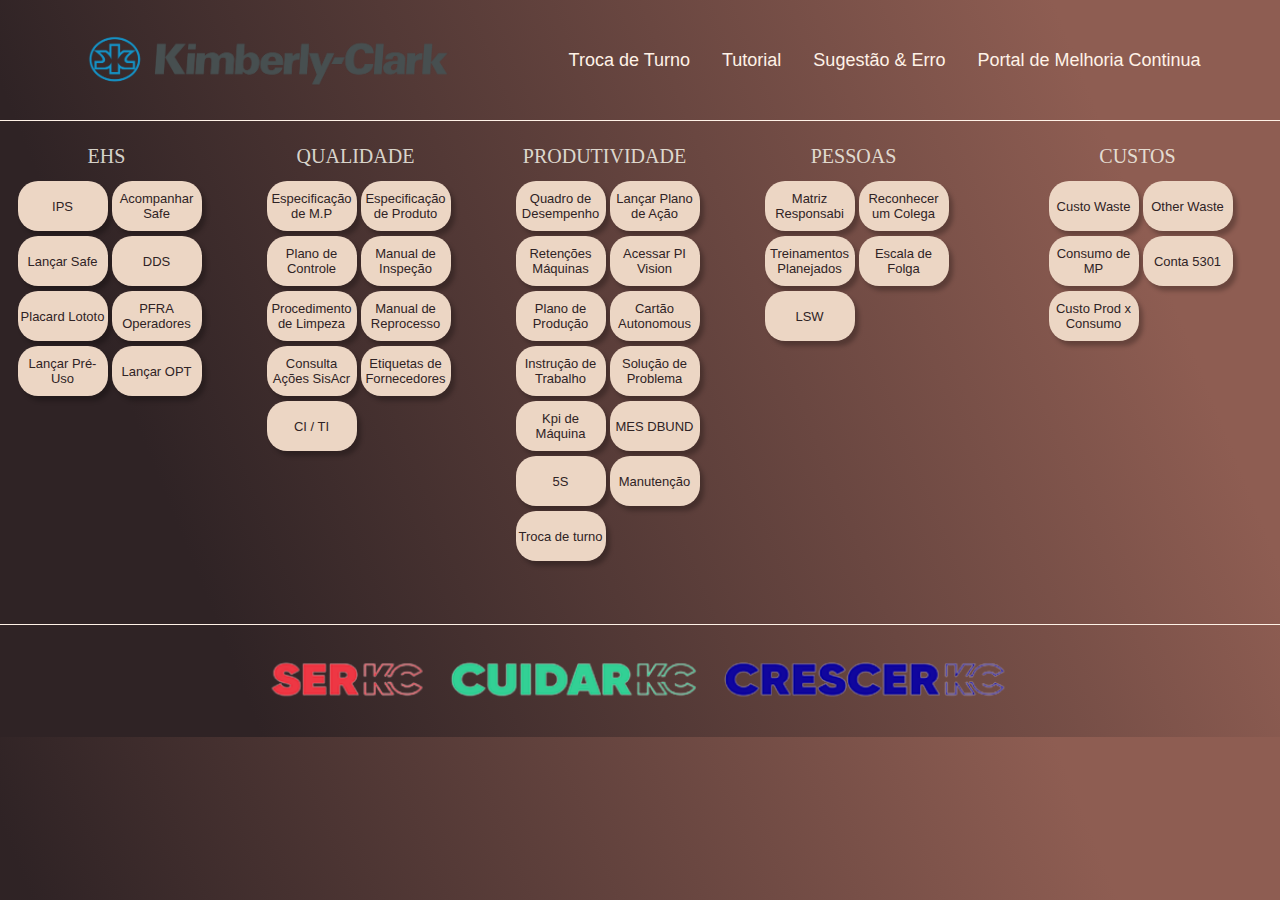
==== index.html @ 4dd7bdc4 "Add files via upload" ====
<!DOCTYPE html>
<html lang="pt-BR">

<head>
    <meta charset="UTF-8">
    <meta http-equiv="X-UA-Compatible" content="IE=edge">
    <meta name="viewport" content="width=device-width, initial-scale=1.0">
    <meta name="Description" content="Um novo conceito de QI">
    <title>Quadro Interativo</title>
    <link rel="stylesheet" type="text/css" href="style.css">
</head>

<body>
    <header class="Cabeçalho">
        <img Class="Cabeçalho-Imagem" src="safety (2).png">

        <nav Class="Cabeçalho-Menu">
            <a class="Cabeçalho-Menu-Item" href="">Troca de Turno</a>
            <a class="Cabeçalho-Menu-Item">Tutorial</a>
            <a class="Cabeçalho-Menu-Item">Sugestão & Erro</a>
            <a class="Cabeçalho-Menu-Item" href="https://kimberlyclark.sharepoint.com/Sites/H945/">Portal de Melhoria Continua</a>
        </nav>
    </header>

    <Main class="Conteudo">
        <section class="Conteudo-principal">

            <div>

                <div>

                </div>
                <!--Trocar o segundo tema da esquerda para a direita-->
                <a class="PRO">EHS</label></a>
                <!--Trocar apenas o link de redirecionamento-->
                <!--O style deve ser mantido, necessario para retirar o sublinhado do texto do Botão-->
                <a href="https://kimberlyclark.sharepoint.com/:x:/r/Sites/H945/_layouts/15/Doc.aspx?sourcedoc=%7BE01E208F-07EB-4372-B22F-2C62BEB76984%7D&file=%C3%8DNDICE_PREVENTIVO_DE_SEGURAN%C3%87A_GERAL.xlsx&action=default&mobileredirect=true"> <button
                        class="Conteudo-principal-escrito-botao" style="text-decoration:none" target="_blank">IPS
                        </button></a>
                <a href="" ><button class="Conteudo-principal-escrito-botao" style="text-decoration:none" target="_blank">Acompanhar Safe
                        </button></a>
                <a href="https://proact.kcc.com/DataEntry/DataEntry.aspx"> <button
                        class="Conteudo-principal-escrito-botao" style="text-decoration:none"
                        target="_blank">Lançar Safe</button></a>
                <a href="https://kimberlyclark.sharepoint.com/Sites/H945/Suzano/Forms/AllItems.aspx?viewid=c20eff85%2Daf0a%2D4b76%2Dab1f%2D5816f085532c&id=%2FSites%2FH945%2FSuzano%2FSEGURAN%C3%87A%2FDialogo%20de%20Seguran%C3%A7a"> <button
                        class="Conteudo-principal-escrito-botao" style="text-decoration:none" target="_blank">DDS
                        </button></a>
                <a href=""> <button
                        class="Conteudo-principal-escrito-botao" style="text-decoration:none" target="_blank">Placard Lototo
                        </button></a>
                <a href="https://kimberlyclark.sharepoint.com/:x:/r/Sites/H945/_layouts/15/Doc.aspx?sourcedoc=%7B5C706E7D-B9F8-4A55-ADEE-72D2D8750A78%7D&file=PFRA%20ADULT.xlsx&action=default&mobileredirect=true&cid=7b11c5ad-66a3-47ab-a8e6-ac9333eecac6"> <button
                        class="Conteudo-principal-escrito-botao" style="text-decoration:none"
                        target="_blank">PFRA Operadores</button></a>
                <a href="https://kimberlyclark.sharepoint.com/sites/G394/SitePages/Inspe%C3%A7%C3%B5es-de-Pr%C3%A9-uso.aspx"> <button
                        class="Conteudo-principal-escrito-botao" style="text-decoration:none" target="_blank">Lançar Pré-Uso
                        </button></a>
                <a href="https://kimberlyclark.sharepoint.com/Sites/g956/optseguranca"> <button
                        class="Conteudo-principal-escrito-botao" style="text-decoration:none" target="_blank">Lançar OPT
                        </button></a>
            </div>

            <div>

                <div>
                </div>
                <!--Trocar o terceiro tema da esquerda para a direita-->
                <a class="PRO">QUALIDADE</label></a>
                <!--Trocar apenas o link de redirecionamento-->
                <!--O style deve ser mantido, necessario para retirar o sublinhado do texto do botão-->
                <a href="https://kimberlyclark.sharepoint.com/:x:/r/Sites/H945/_layouts/15/Doc.aspx?sourcedoc=%7B68CE17A2-2D31-4555-B69A-902E59E09E64%7D&file=ESPECIFICA%C3%87%C3%95ES%20DE%20MP.xlsx&action=default&mobileredirect=true"> <button
                        class="Conteudo-principal-escrito-botao" style="text-decoration:none" target="_blank">Especificação de M.P
                        </button></a>
                <a href="https://kimberlyclark.sharepoint.com/:x:/r/Sites/H945/_layouts/15/Doc.aspx?sourcedoc=%7B05E9E14F-3327-44F6-A9D5-CFCF9441098B%7D&file=ESPECIFICA%C3%87%C3%95ES%20DE%20PRODUTO.xlsx&action=default&mobileredirect=true"> <button
                        class="Conteudo-principal-escrito-botao" style="text-decoration:none" target="_blank">Especificação de Produto
                        </button></a>
                <a href="https://kimberlyclark.sharepoint.com/:x:/r/Sites/H945/_layouts/15/Doc.aspx?sourcedoc=%7BA817C8CA-B61A-4F8E-A5D8-A62D6BACB26E%7D&file=PLANO%20DE%20CONTROLE.xlsx&action=default&mobileredirect=true"> <button
                        class="Conteudo-principal-escrito-botao" style="text-decoration:none" target="_blank">Plano de Controle
                        </button></a>
                <a href="http://www.etq.kcc.com/RelianceProd/reliance?ETQ$CMD=CMD_OPEN_DOC&ETQ$APPLICATION_NAME=DOCWORK&ETQ$FORM_NAME=DOCWORK_DOCUMENT&ETQ$KEY_NAME=DOCWORK_ID&ETQ$KEY_VALUE=681923&ETQ$SCREEN_WIDTH=1280"> <button
                        class="Conteudo-principal-escrito-botao" style="text-decoration:none" target="_blank">Manual de Inspeção
                        </button></a>
                <a href="http://www.etq.kcc.com/RelianceProd/reliance?ETQ$CMD=CMD_OPEN_DOC&ETQ$APPLICATION_NAME=DOCWORK&ETQ$FORM_NAME=DOCWORK_DOCUMENT&ETQ$KEY_NAME=DOCWORK_ID&ETQ$KEY_VALUE=752276&ETQ$SCREEN_WIDTH=1280"> <button
                        class="Conteudo-principal-escrito-botao" style="text-decoration:none" target="_blank">Procedimento de Limpeza
                        </button></a>
                <a href="http://www.etq.kcc.com/RelianceProd/reliance?ETQ$CMD=CMD_OPEN_DOC&ETQ$APPLICATION_NAME=DOCWORK&ETQ$FORM_NAME=DOCWORK_DOCUMENT&ETQ$KEY_NAME=DOCWORK_ID&ETQ$KEY_VALUE=592489&ETQ$SCREEN_WIDTH=1536&ETQ$OTHER_APPLICATION_NAME=DOCWORK&ETQ$OTHER_FORM_NAME=DOCWORK_DOCUMENT&ETQ$OTHER_KEY_NAME=DOCWORK_ID&ETQ$OTHER_KEY_VALUE=562685&ETQ$SCREEN_WIDTH=1218"> <button
                        class="Conteudo-principal-escrito-botao" style="text-decoration:none" target="_blank">Manual de Reprocesso
                        </button></a>
                <a href="https://app.powerbi.com/groups/cfca818e-1113-48e2-bbd6-c682dd473fb8/reports/b1af17c7-3bb4-41e4-a36e-29b8cb94ce5f?ctid=fee2180b-69b6-4afe-9f14-ccd70bd4c737&pbi_source=linkShare"> <button
                        class="Conteudo-principal-escrito-botao" style="text-decoration:none" target="_blank">Consulta Ações SisAcr
                        </button></a>
                <a href="http://www.etq.kcc.com/RelianceProd/reliance?ETQ$CMD=CMD_OPEN_DOC&ETQ$APPLICATION_NAME=DOCWORK&ETQ$FORM_NAME=DOCWORK_DOCUMENT&ETQ$KEY_NAME=DOCWORK_ID&ETQ$KEY_VALUE=762848&ETQ$SCREEN_WIDTH=1280"> <button
                        class="Conteudo-principal-escrito-botao" style="text-decoration:none" target="_blank">Etiquetas de Fornecedores
                        </button></a>
                <a href="https://app.powerbi.com/groups/0055bf64-55e1-4c63-bc40-d734c7adcbbf/reports/c88550a3-4103-4833-9e7e-376ef5d1868f/ReportSection7c344e23d1210edc0156?experience=power-bi"> <button
                                class="Conteudo-principal-escrito-botao" style="text-decoration:none" target="_blank">CI / TI
                                </button></a>   
                
            </div>
            <div>
                <div>

                </div>
                <!--Trocar o quarto tema da esquerda para a direita-->
                <a class="PRO">PRODUTIVIDADE</label></a>
                <!--Trocar apenas o link de redirecionamento-->
                <!--O style deve ser mantido, necessario para retirar o sublinhado do texto do botão-->
                <a href="https://kimberlyclark.sharepoint.com/:x:/r/Sites/H945/_layouts/15/Doc.aspx?sourcedoc=%7B3EA9B2F5-EC74-41AD-B187-4040FE20AA19%7D&file=QUADRO.xlsx&action=default&mobileredirect=true"> <button
                        class="Conteudo-principal-escrito-botao" style="text-decoration:none" target="_blank">Quadro de Desempenho
                        </button></a>
                <a href="https://kimberlyclark.sharepoint.com/Sites/H945/Lists/Reunio%20Diria%20%20ADULT/AllItems.aspx"> <button
                        class="Conteudo-principal-escrito-botao" style="text-decoration:none" target="_blank">Lançar Plano de Ação
                        </button></a>
                <a href="https://app.powerbi.com/groups/0055bf64-55e1-4c63-bc40-d734c7adcbbf/reports/1bfe30fd-e450-4a0d-a699-4149492f97a3/ReportSection43f541219a9b225120d9?ctid=fee2180b-69b6-4afe-9f14-ccd70bd4c737&experience=power-bi&bookmarkGuid=57806f42-26b6-4c58-b7a7-83dbe77c6971"> <button
                        class="Conteudo-principal-escrito-botao" style="text-decoration:none" target="_blank">Retenções Máquinas</button></a>
                <a href="https://brsza022/PIVision/#/Displays/196/Adult-Care--%C2%A0Production"> <button
                        class="Conteudo-principal-escrito-botao" style="text-decoration:none" target="_blank">Acessar PI Vision
                        </button></a>
                <a href="https://kimberlyclark.sharepoint.com/sites/C83/Planos%20de%20Produo/Forms/AllItems.aspx?InitialTabId=Ribbon%2ERead&VisibilityContext=WSSTabPersistence"> <button
                        class="Conteudo-principal-escrito-botao" style="text-decoration:none" target="_blank">Plano de Produção
                        </button></a>
                <a href="https://brsza022/PIVision/#/Displays/633/AUTONOMOS-CARE-CART%25C3%2595ES"> <button
                        class="Conteudo-principal-escrito-botao" style="text-decoration:none" target="_blank">Cartão Autonomous
                        </button></a>
                <a href="https://kimberlyclark.sharepoint.com/:x:/r/Sites/H945/_layouts/15/Doc.aspx?sourcedoc=%7B8496AD6C-6801-4709-9B81-2003D0D69B8E%7D&file=Instru%C3%A7%C3%A3o%20de%20trabalho%20AC.xlsx&action=default&mobileredirect=true&cid=8894c03d-b22f-403d-bea1-e854684efde7"> <button
                        class="Conteudo-principal-escrito-botao" style="text-decoration:none" target="_blank">Instrução de Trabalho
                        </button></a>
                <a href="https://kimberlyclark.sharepoint.com/:x:/r/Sites/H945/_layouts/15/Doc.aspx?sourcedoc=%7B6AEBDE22-1023-444A-97AA-1B1FE21E2FD4%7D&file=SOLU%C3%87%C3%83O%20DE%20PROBLEMA%20AC.xlsx&action=default&mobileredirect=true&cid=9abf655b-821a-439e-ae7c-b0aea070a8d5"> <button
                        class="Conteudo-principal-escrito-botao" style="text-decoration:none" target="_blank">Solução de Problema
                        </button></a>
                <a href="https://kimberlyclark.sharepoint.com/:x:/r/Sites/H945/_layouts/15/Doc.aspx?sourcedoc=%7B90344E91-F85B-478E-AD5F-D7A99B7B71C7%7D&file=KPI%27s.xlsx&action=default&mobileredirect=true"> <button
                        class="Conteudo-principal-escrito-botao" style="text-decoration:none" target="_blank">Kpi de Máquina
                        </button></a>
                <a href="https://app.powerbi.com/groups/cfca818e-1113-48e2-bbd6-c682dd473fb8/reports/6776a6e0-09f8-4f71-957c-f9b790782b31/ReportSectionc7c205ea44f70ea52e8d?experience=power-bi"> <button 
                         class="Conteudo-principal-escrito-botao" style="text-decoration:none" target="_blank">MES DBUND 
                        </button></a>
                 <a href="https://brsza022/PIVision/#/Displays/1385/5S" target="_blank"> <button
                        class="Conteudo-principal-escrito-botao" style="text-decoration:none" target="_blank">5S
                                </button></a>

                <a href="https://l24427.github.io/MelhoriaContinua_Manutencao/"> <button
                        class="Conteudo-principal-escrito-botao" style="text-decoration:none" target="_blank">Manutenção
                                </button></a>

                <a href="https://app.powerbi.com/groups/cfca818e-1113-48e2-bbd6-c682dd473fb8/reports/8dae408e-7fd8-4291-8ae9-8256bff014f9/ReportSectionbdcd8ab68949bb05e889?experience=power-bi" target="_blank"> <button
                        class="Conteudo-principal-escrito-botao" style="text-decoration:none" target="_blank">Troca de turno
                                </button></a>


            </div>

            <div>

                <div>
                </div>
                <!--Trocar o quinto tema da esquerda para a direita-->
                <a class=" PRO">PESSOAS</label></a>
                <!--Trocar apenas o link de redirecionamento-->
                <!--O style deve ser mantido, necessario para retirar o sublinhado do texto do botão-->
                <a href=""> <button
                        class="Conteudo-principal-escrito-botao" style="text-decoration:none" target="_blank">Matriz Responsabi
                        </button></a>
                <a href="https://kimberlyclark.sharepoint.com/Sites/H945/Lists/Suzano%20%20Estrelas%20do%20Ms/AllItems.aspx"> <button
                        class="Conteudo-principal-escrito-botao" style="text-decoration:none" target="_blank">Reconhecer um Colega
                        </button></a>
                <a href="https://app.powerbi.com/groups/4a60522e-df17-40c3-afca-f699785afb5d/reports/fe555b92-4421-4a0d-9428-de4530812f7f/ReportSectionb11196832b5090b2e659"> <button
                        class="Conteudo-principal-escrito-botao" style="text-decoration:none" target="_blank">Treinamentos Planejados
                        </button></a>
                <a href="https://kimberlyclark.sharepoint.com/:x:/r/Sites/H945/Suzano/Quadro%20Interativo/ESCALA%202020-2028.xlsx?d=w069550dec2634102a6224d59a8b1bf23&csf=1&web=1&e=RJfGbC"> <button
                        class="Conteudo-principal-escrito-botao" style="text-decoration:none" target="_blank">Escala de Folga
                        </button></a>
                <a href="https://apps.powerapps.com/play/e/default-fee2180b-69b6-4afe-9f14-ccd70bd4c737/a/5498a537-9523-4485-8c12-e4b41fe9e227?tenantId=fee2180b-69b6-4afe-9f14-ccd70bd4c737&source=portal#" target="_blank"> <button
                                class="Conteudo-principal-escrito-botao" style="text-decoration:none" target="_blank">LSW

            </div>
            <div>

                <div>
                </div>
                <!--Trocar o quinto tema da esquerda para a direita-->
                <a class=" PRO">CUSTOS</label></a>
                <!--Trocar apenas o link de redirecionamento-->
                <!--O style deve ser mantido, necessario para retirar o sublinhado do texto do botão-->
                <a href=""> <button
                        class="Conteudo-principal-escrito-botao" href="" style="text-decoration:none"
                        target="_blank">Custo Waste</button></a>
                <a href="https://app.powerbi.com/groups/cfca818e-1113-48e2-bbd6-c682dd473fb8/reports/4f1f03d1-59f8-48e6-b33b-8fc1af2084a8/ReportSectione5488e0542927c287a58?experience=power-bi"> <button
                        class="Conteudo-principal-escrito-botao" href="" style="text-decoration:none"
                        target="_blank">Other Waste</button></a>
                <a href=""> <button
                        class="Conteudo-principal-escrito-botao" href="" style="text-decoration:none"
                        target="_blank">Consumo de MP</button></a>
                <a href="https://app.powerbi.com/groups/cfca818e-1113-48e2-bbd6-c682dd473fb8/reports/f3790613-dcf0-4181-a043-a15d89f62940/ReportSectione7387e1bf575bf112d0f?ctid=fee2180b-69b6-4afe-9f14-ccd70bd4c737&experience=power-bi"> <button
                        class="Conteudo-principal-escrito-botao" href="" style="text-decoration:none"
                        target="_blank">Conta 5301</button></a>
                <a href=""> <button
                        class="Conteudo-principal-escrito-botao" href="" style="text-decoration:none"
                        target="_blank">Custo Prod x Consumo</button></a>


            </div>

        </section>

        <Section class="Conteudo-secundario">
        </Section>
    </Main>

    <footer class="rodape">
        <img class="rodape-imagem" src="mobilia.png">
    </footer>

</body>

</html>
---- style.css ----
@import url('https://fonts.googleapis.com/css2?family=Roboto:wght@100&display=swap');

*{
    margin: 0;
    padding: 0;
    box-sizing: border-box;
    text-decoration: none;
}

body {
    font-size: 100%;
    background: linear-gradient(68.15deg, #2F2325 16.62%, #8E5D52 85.61%);
}

.Cabeçalho {
    display: flex;
    flex-direction: row;
    align-items: center;
    justify-content: space-around;
    padding: 24px;
}

.Cabeçalho-Imagem {
height: 72px;
}

.Cabeçalho-Menu {
    display: flex;
    gap: 32px;
}

.Cabeçalho-Menu-Item {
    font-family: 'sarala', sans-serif;
    color: #FFF2E7;
    font-weight: 400;
    font-size: 18PX;
}

.Conteudo {
    margin-bottom: 48px;
    border-top: 0.4px solid #FFF2E7; 
}

.Conteudo-principal {
    display: flex;
    flex-direction: row;
    align-items: flex-start;
    justify-content: space-around;
    margin:0px;
    }

.Conteudo-principal-escrito {
    display: flex;
    flex-direction: column;
    gap: 32px;
}

.Conteudo-principal-escrito-titulo {
    font-family: 'Righteous', cursive;
    font-weight: 400;
    font-size: 64px;
    color: #FFF2E7;
}

.Conteudo-principal-escrito-subtitulo {
    font-family: 'Sarala', sans-serif;
    font-weight: 400;
    font-size: 24px;
    color: #ecd6c4;
}

.Conteudo-principal-escrito-botao {
   background-color: #ecd6c4;
   width: 90px;
   height: 50px;
   border: none;
   box-shadow: 4px 5px 4px rgba(0, 0, 0, 0.25);
   border-radius: 20px;
   font-family: 'Sarala', sans-serif;
    font-weight: 400;
    font-size: 13px;
    color: #2F2325;
    }

.Conteudo-principal-escrito-botao:hover {
background-color: rgba(236, 214, 196, 0.53);
}

.Conteudo-secundario {
    display: flex;
    flex-direction: column;
    align-items: center;
    justify-content: space-around;
    display: grid;
    grid-template-columns: auto auto;
}

.Conteudo-principal-imagem {
    height: 430px;
}

.rodape {
    padding: 32px;
    border-top: 0.4px solid #FFF2E7;
}

.rodape-imagem {
    height: 48px;
    display: block;
    margin: 0 auto;
}

div{
margin:5px; 
padding:10px;
margin-top: 10px;
margin-left:0px;
margin-right:-70px;
padding-left:0px;
padding-right:0px;
float: left;
display: grid;
grid-template-columns: auto auto;
vertical-align: middle;
line-height: 30px;
grid-column-gap: 4px;
grid-row-gap: 5px;
    }    

.PRO{
font-size: 20px;
position: relative;
right: 100px;
background-color:none;
color:rgba(249, 249, 238, 0.834);
width: 190px;
height: 30px;
display: grid;
justify-content: center;
grid-template-columns: auto auto auto auto auto;
}

label {
    cursor: default;
  }

  @keyframes anima {
    0%{
        transform: scale(1);
    }
    100% {
        transform: scale(1.06);
    }
  }

  .Conteudo-principal-escrito-botao:hover{
    animation-name: anima;
    animation-duration: 0.5s;
    animation-timing-function: ease-in-out;
    animation-iteration-count: infinite;
    animation-direction: alternate;
  }
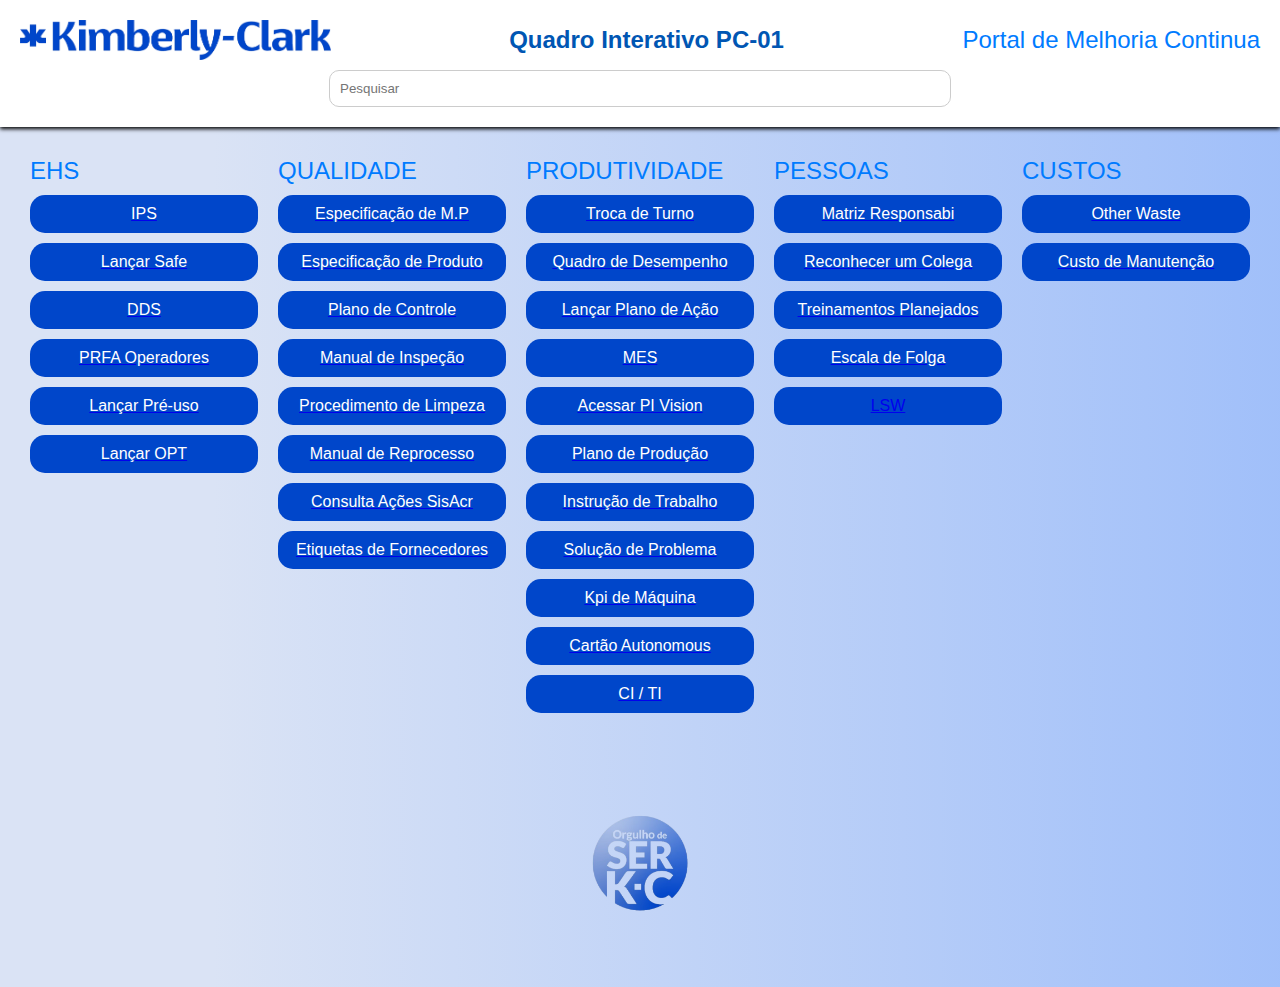
==== commit 2cb6d68b: "Add files via upload" ====
--- a/index.html
+++ b/index.html
@@ -6,209 +6,171 @@
     <meta http-equiv="X-UA-Compatible" content="IE=edge">
     <meta name="viewport" content="width=device-width, initial-scale=1.0">
     <meta name="Description" content="Um novo conceito de QI">
-    <title>Quadro Interativo</title>
+    <title>Quadro Interativo PC-01</title>
     <link rel="stylesheet" type="text/css" href="style.css">
 </head>
 
 <body>
-    <header class="Cabeçalho">
-        <img Class="Cabeçalho-Imagem" src="safety (2).png">
-
-        <nav Class="Cabeçalho-Menu">
-            <a class="Cabeçalho-Menu-Item" href="">Troca de Turno</a>
-            <a class="Cabeçalho-Menu-Item">Tutorial</a>
-            <a class="Cabeçalho-Menu-Item">Sugestão & Erro</a>
-            <a class="Cabeçalho-Menu-Item" href="https://kimberlyclark.sharepoint.com/Sites/H945/">Portal de Melhoria Continua</a>
-        </nav>
-    </header>
-
-    <Main class="Conteudo">
-        <section class="Conteudo-principal">
-
-            <div>
-
-                <div>
-
-                </div>
-                <!--Trocar o segundo tema da esquerda para a direita-->
-                <a class="PRO">EHS</label></a>
-                <!--Trocar apenas o link de redirecionamento-->
-                <!--O style deve ser mantido, necessario para retirar o sublinhado do texto do Botão-->
-                <a href="https://kimberlyclark.sharepoint.com/:x:/r/Sites/H945/_layouts/15/Doc.aspx?sourcedoc=%7BE01E208F-07EB-4372-B22F-2C62BEB76984%7D&file=%C3%8DNDICE_PREVENTIVO_DE_SEGURAN%C3%87A_GERAL.xlsx&action=default&mobileredirect=true"> <button
-                        class="Conteudo-principal-escrito-botao" style="text-decoration:none" target="_blank">IPS
-                        </button></a>
-                <a href="" ><button class="Conteudo-principal-escrito-botao" style="text-decoration:none" target="_blank">Acompanhar Safe
-                        </button></a>
-                <a href="https://proact.kcc.com/DataEntry/DataEntry.aspx"> <button
-                        class="Conteudo-principal-escrito-botao" style="text-decoration:none"
-                        target="_blank">Lançar Safe</button></a>
-                <a href="https://kimberlyclark.sharepoint.com/Sites/H945/Suzano/Forms/AllItems.aspx?viewid=c20eff85%2Daf0a%2D4b76%2Dab1f%2D5816f085532c&id=%2FSites%2FH945%2FSuzano%2FSEGURAN%C3%87A%2FDialogo%20de%20Seguran%C3%A7a"> <button
-                        class="Conteudo-principal-escrito-botao" style="text-decoration:none" target="_blank">DDS
-                        </button></a>
-                <a href=""> <button
-                        class="Conteudo-principal-escrito-botao" style="text-decoration:none" target="_blank">Placard Lototo
-                        </button></a>
-                <a href="https://kimberlyclark.sharepoint.com/:x:/r/Sites/H945/_layouts/15/Doc.aspx?sourcedoc=%7B5C706E7D-B9F8-4A55-ADEE-72D2D8750A78%7D&file=PFRA%20ADULT.xlsx&action=default&mobileredirect=true&cid=7b11c5ad-66a3-47ab-a8e6-ac9333eecac6"> <button
-                        class="Conteudo-principal-escrito-botao" style="text-decoration:none"
-                        target="_blank">PFRA Operadores</button></a>
-                <a href="https://kimberlyclark.sharepoint.com/sites/G394/SitePages/Inspe%C3%A7%C3%B5es-de-Pr%C3%A9-uso.aspx"> <button
-                        class="Conteudo-principal-escrito-botao" style="text-decoration:none" target="_blank">Lançar Pré-Uso
-                        </button></a>
-                <a href="https://kimberlyclark.sharepoint.com/Sites/g956/optseguranca"> <button
-                        class="Conteudo-principal-escrito-botao" style="text-decoration:none" target="_blank">Lançar OPT
-                        </button></a>
+        <header class="header">
+            <div class="header-content">
+                <img class="header-image" src="new_K-C_logo_blue-removebg-preview.png" alt="Logo">
+                <h1 class="title">Quadro Interativo PC-01</h1>
+                <a class="header-menu-item" target="_blank" href="https://kimberlyclark.sharepoint.com/Sites/H945/">Portal de Melhoria Continua</a>
             </div>
-
-            <div>
-
-                <div>
-                </div>
-                <!--Trocar o terceiro tema da esquerda para a direita-->
-                <a class="PRO">QUALIDADE</label></a>
-                <!--Trocar apenas o link de redirecionamento-->
-                <!--O style deve ser mantido, necessario para retirar o sublinhado do texto do botão-->
-                <a href="https://kimberlyclark.sharepoint.com/:x:/r/Sites/H945/_layouts/15/Doc.aspx?sourcedoc=%7B68CE17A2-2D31-4555-B69A-902E59E09E64%7D&file=ESPECIFICA%C3%87%C3%95ES%20DE%20MP.xlsx&action=default&mobileredirect=true"> <button
-                        class="Conteudo-principal-escrito-botao" style="text-decoration:none" target="_blank">Especificação de M.P
-                        </button></a>
-                <a href="https://kimberlyclark.sharepoint.com/:x:/r/Sites/H945/_layouts/15/Doc.aspx?sourcedoc=%7B05E9E14F-3327-44F6-A9D5-CFCF9441098B%7D&file=ESPECIFICA%C3%87%C3%95ES%20DE%20PRODUTO.xlsx&action=default&mobileredirect=true"> <button
-                        class="Conteudo-principal-escrito-botao" style="text-decoration:none" target="_blank">Especificação de Produto
-                        </button></a>
-                <a href="https://kimberlyclark.sharepoint.com/:x:/r/Sites/H945/_layouts/15/Doc.aspx?sourcedoc=%7BA817C8CA-B61A-4F8E-A5D8-A62D6BACB26E%7D&file=PLANO%20DE%20CONTROLE.xlsx&action=default&mobileredirect=true"> <button
-                        class="Conteudo-principal-escrito-botao" style="text-decoration:none" target="_blank">Plano de Controle
-                        </button></a>
-                <a href="http://www.etq.kcc.com/RelianceProd/reliance?ETQ$CMD=CMD_OPEN_DOC&ETQ$APPLICATION_NAME=DOCWORK&ETQ$FORM_NAME=DOCWORK_DOCUMENT&ETQ$KEY_NAME=DOCWORK_ID&ETQ$KEY_VALUE=681923&ETQ$SCREEN_WIDTH=1280"> <button
-                        class="Conteudo-principal-escrito-botao" style="text-decoration:none" target="_blank">Manual de Inspeção
-                        </button></a>
-                <a href="http://www.etq.kcc.com/RelianceProd/reliance?ETQ$CMD=CMD_OPEN_DOC&ETQ$APPLICATION_NAME=DOCWORK&ETQ$FORM_NAME=DOCWORK_DOCUMENT&ETQ$KEY_NAME=DOCWORK_ID&ETQ$KEY_VALUE=752276&ETQ$SCREEN_WIDTH=1280"> <button
-                        class="Conteudo-principal-escrito-botao" style="text-decoration:none" target="_blank">Procedimento de Limpeza
-                        </button></a>
-                <a href="http://www.etq.kcc.com/RelianceProd/reliance?ETQ$CMD=CMD_OPEN_DOC&ETQ$APPLICATION_NAME=DOCWORK&ETQ$FORM_NAME=DOCWORK_DOCUMENT&ETQ$KEY_NAME=DOCWORK_ID&ETQ$KEY_VALUE=592489&ETQ$SCREEN_WIDTH=1536&ETQ$OTHER_APPLICATION_NAME=DOCWORK&ETQ$OTHER_FORM_NAME=DOCWORK_DOCUMENT&ETQ$OTHER_KEY_NAME=DOCWORK_ID&ETQ$OTHER_KEY_VALUE=562685&ETQ$SCREEN_WIDTH=1218"> <button
-                        class="Conteudo-principal-escrito-botao" style="text-decoration:none" target="_blank">Manual de Reprocesso
-                        </button></a>
-                <a href="https://app.powerbi.com/groups/cfca818e-1113-48e2-bbd6-c682dd473fb8/reports/b1af17c7-3bb4-41e4-a36e-29b8cb94ce5f?ctid=fee2180b-69b6-4afe-9f14-ccd70bd4c737&pbi_source=linkShare"> <button
-                        class="Conteudo-principal-escrito-botao" style="text-decoration:none" target="_blank">Consulta Ações SisAcr
-                        </button></a>
-                <a href="http://www.etq.kcc.com/RelianceProd/reliance?ETQ$CMD=CMD_OPEN_DOC&ETQ$APPLICATION_NAME=DOCWORK&ETQ$FORM_NAME=DOCWORK_DOCUMENT&ETQ$KEY_NAME=DOCWORK_ID&ETQ$KEY_VALUE=762848&ETQ$SCREEN_WIDTH=1280"> <button
-                        class="Conteudo-principal-escrito-botao" style="text-decoration:none" target="_blank">Etiquetas de Fornecedores
-                        </button></a>
-                <a href="https://app.powerbi.com/groups/0055bf64-55e1-4c63-bc40-d734c7adcbbf/reports/c88550a3-4103-4833-9e7e-376ef5d1868f/ReportSection7c344e23d1210edc0156?experience=power-bi"> <button
-                                class="Conteudo-principal-escrito-botao" style="text-decoration:none" target="_blank">CI / TI
-                                </button></a>   
+            <div class="search-container">
+                <input type="text" id="searchInput" onkeyup="searchFunction()" placeholder="Pesquisar" class="search-input">
+            </div>
+        </header>
                 
-            </div>
-            <div>
-                <div>
-
-                </div>
-                <!--Trocar o quarto tema da esquerda para a direita-->
-                <a class="PRO">PRODUTIVIDADE</label></a>
-                <!--Trocar apenas o link de redirecionamento-->
-                <!--O style deve ser mantido, necessario para retirar o sublinhado do texto do botão-->
-                <a href="https://kimberlyclark.sharepoint.com/:x:/r/Sites/H945/_layouts/15/Doc.aspx?sourcedoc=%7B3EA9B2F5-EC74-41AD-B187-4040FE20AA19%7D&file=QUADRO.xlsx&action=default&mobileredirect=true"> <button
-                        class="Conteudo-principal-escrito-botao" style="text-decoration:none" target="_blank">Quadro de Desempenho
-                        </button></a>
-                <a href="https://kimberlyclark.sharepoint.com/Sites/H945/Lists/Reunio%20Diria%20%20ADULT/AllItems.aspx"> <button
-                        class="Conteudo-principal-escrito-botao" style="text-decoration:none" target="_blank">Lançar Plano de Ação
-                        </button></a>
-                <a href="https://app.powerbi.com/groups/0055bf64-55e1-4c63-bc40-d734c7adcbbf/reports/1bfe30fd-e450-4a0d-a699-4149492f97a3/ReportSection43f541219a9b225120d9?ctid=fee2180b-69b6-4afe-9f14-ccd70bd4c737&experience=power-bi&bookmarkGuid=57806f42-26b6-4c58-b7a7-83dbe77c6971"> <button
-                        class="Conteudo-principal-escrito-botao" style="text-decoration:none" target="_blank">Retenções Máquinas</button></a>
-                <a href="https://brsza022/PIVision/#/Displays/196/Adult-Care--%C2%A0Production"> <button
-                        class="Conteudo-principal-escrito-botao" style="text-decoration:none" target="_blank">Acessar PI Vision
-                        </button></a>
-                <a href="https://kimberlyclark.sharepoint.com/sites/C83/Planos%20de%20Produo/Forms/AllItems.aspx?InitialTabId=Ribbon%2ERead&VisibilityContext=WSSTabPersistence"> <button
-                        class="Conteudo-principal-escrito-botao" style="text-decoration:none" target="_blank">Plano de Produção
-                        </button></a>
-                <a href="https://brsza022/PIVision/#/Displays/633/AUTONOMOS-CARE-CART%25C3%2595ES"> <button
-                        class="Conteudo-principal-escrito-botao" style="text-decoration:none" target="_blank">Cartão Autonomous
-                        </button></a>
-                <a href="https://kimberlyclark.sharepoint.com/:x:/r/Sites/H945/_layouts/15/Doc.aspx?sourcedoc=%7B8496AD6C-6801-4709-9B81-2003D0D69B8E%7D&file=Instru%C3%A7%C3%A3o%20de%20trabalho%20AC.xlsx&action=default&mobileredirect=true&cid=8894c03d-b22f-403d-bea1-e854684efde7"> <button
-                        class="Conteudo-principal-escrito-botao" style="text-decoration:none" target="_blank">Instrução de Trabalho
-                        </button></a>
-                <a href="https://kimberlyclark.sharepoint.com/:x:/r/Sites/H945/_layouts/15/Doc.aspx?sourcedoc=%7B6AEBDE22-1023-444A-97AA-1B1FE21E2FD4%7D&file=SOLU%C3%87%C3%83O%20DE%20PROBLEMA%20AC.xlsx&action=default&mobileredirect=true&cid=9abf655b-821a-439e-ae7c-b0aea070a8d5"> <button
-                        class="Conteudo-principal-escrito-botao" style="text-decoration:none" target="_blank">Solução de Problema
-                        </button></a>
-                <a href="https://kimberlyclark.sharepoint.com/:x:/r/Sites/H945/_layouts/15/Doc.aspx?sourcedoc=%7B90344E91-F85B-478E-AD5F-D7A99B7B71C7%7D&file=KPI%27s.xlsx&action=default&mobileredirect=true"> <button
-                        class="Conteudo-principal-escrito-botao" style="text-decoration:none" target="_blank">Kpi de Máquina
-                        </button></a>
-                <a href="https://app.powerbi.com/groups/cfca818e-1113-48e2-bbd6-c682dd473fb8/reports/6776a6e0-09f8-4f71-957c-f9b790782b31/ReportSectionc7c205ea44f70ea52e8d?experience=power-bi"> <button 
-                         class="Conteudo-principal-escrito-botao" style="text-decoration:none" target="_blank">MES DBUND 
-                        </button></a>
-                 <a href="https://brsza022/PIVision/#/Displays/1385/5S" target="_blank"> <button
-                        class="Conteudo-principal-escrito-botao" style="text-decoration:none" target="_blank">5S
+        <main class="main-content">
+                <section class="main-section">
+                    <div class="column">
+                        <a class="category">EHS</a>
+                        <a target="_blank" href="https://kimberlyclark.sharepoint.com/:x:/r/Sites/H945/_layouts/15/Doc.aspx?sourcedoc=%7BE01E208F-07EB-4372-B22F-2C62BEB76984%7D&file=%C3%8DNDICE_PREVENTIVO_DE_SEGURAN%C3%87A_GERAL.xlsx&action=default&mobileredirect=true">
+                            <button class="button">IPS</button>
+                        </a>
+                        <a target="_blank" href="https://proact.kcc.com/DataEntry/DataEntry.aspx">
+                            <button class="button">Lançar Safe</button>
+                        </a>
+                        <a target="_blank" href="https://kimberlyclark.sharepoint.com/Sites/H945/Suzano/Forms/AllItems.aspx?viewid=c20eff85%2Daf0a%2D4b76%2Dab1f%2D5816f085532c&id=%2FSites%2FH945%2FSuzano%2FSEGURAN%C3%87A%2FDialogo%20de%20Seguran%C3%A7a">
+                            <button class="button">DDS</button>
+                        </a>
+                        </a>
+                        <a target="_blank" href="https://kimberlyclark.sharepoint.com/:x:/r/Sites/H945/_layouts/15/Doc.aspx?sourcedoc=%7B5C706E7D-B9F8-4A55-ADEE-72D2D8750A78%7D&file=PFRA%20ADULT.xlsx&action=default&mobileredirect=true&cid=7b11c5ad-66a3-47ab-a8e6-ac9333eecac6">
+                            <button class="button">PRFA Operadores</button>
+                        </a>
+                        <a target="_blank" href="https://kimberlyclark.sharepoint.com/sites/G394/SitePages/Inspe%C3%A7%C3%B5es-de-Pr%C3%A9-uso.aspx">
+                            <button class="button">Lançar Pré-uso</button>
+                        </a>
+                        <a target="_blank" href="https://kimberlyclark.sharepoint.com/Sites/g956/optseguranca">
+                            <button class="button">Lançar OPT</button>
+                        </a>
+                    </div>
+                    <div class="column">
+                        <a class="category">QUALIDADE</a>
+                        <a target="_blank" href="https://kimberlyclark.sharepoint.com/:x:/r/Sites/H945/_layouts/15/Doc.aspx?sourcedoc=%7B68CE17A2-2D31-4555-B69A-902E59E09E64%7D&file=ESPECIFICA%C3%87%C3%95ES%20DE%20MP.xlsx&action=default&mobileredirect=true"> <button
+                                class="button" style="text-decoration:none" >Especificação de M.P
                                 </button></a>
-
-                <a href="https://l24427.github.io/MelhoriaContinua_Manutencao/"> <button
-                        class="Conteudo-principal-escrito-botao" style="text-decoration:none" target="_blank">Manutenção
+                        <a target="_blank" href="https://kimberlyclark.sharepoint.com/:x:/r/Sites/H945/_layouts/15/Doc.aspx?sourcedoc=%7B05E9E14F-3327-44F6-A9D5-CFCF9441098B%7D&file=ESPECIFICA%C3%87%C3%95ES%20DE%20PRODUTO.xlsx&action=default&mobileredirect=true"> <button
+                                class="button" style="text-decoration:none" >Especificação de Produto
                                 </button></a>
-
-                <a href="https://app.powerbi.com/groups/cfca818e-1113-48e2-bbd6-c682dd473fb8/reports/8dae408e-7fd8-4291-8ae9-8256bff014f9/ReportSectionbdcd8ab68949bb05e889?experience=power-bi" target="_blank"> <button
-                        class="Conteudo-principal-escrito-botao" style="text-decoration:none" target="_blank">Troca de turno
+                        <a target="_blank" href="https://www.etq.kcc.com:443/RelianceProd/reliance?ETQ$CMD=CMD_OPEN_ATTACHMENT_LAST_REV&ETQ$FILE_NAME=PC_BR_SZ_AC_PC-01.xlsx&ETQ$APPLICATION_ID=7&ETQ$FORM_ID=37&ETQ$KEY_VALUE=1117289&ETQ$SOURCE_FIELD_ID=22423&ETQ$ORIGINAL_DOC_ID=228287"> <button
+                                class="button" style="text-decoration:none" >Plano de Controle
                                 </button></a>
+                        <a target="_blank" href="https://www.etq.kcc.com:443/RelianceProd/reliance?ETQ$CMD=CMD_OPEN_ATTACHMENT_LAST_REV&ETQ$FILE_NAME=PR-43212+Manual+de+Inspe%C3%A7%C3%A3o+Adult+Pants+rev001.pdf&ETQ$APPLICATION_ID=7&ETQ$FORM_ID=37&ETQ$KEY_VALUE=1115162&ETQ$SOURCE_FIELD_ID=22423&ETQ$ORIGINAL_DOC_ID=999413"> <button
+                                class="button" style="text-decoration:none" >Manual de Inspeção
+                                </button></a>
+                        <a target="_blank" href="https://www.etq.kcc.com:443/RelianceProd/reliance?ETQ$CMD=CMD_OPEN_ATTACHMENT_LAST_REV&ETQ$FILE_NAME=PR-18317+Limpeza+e+Sanitiza%C3%A7%C3%A3o+de+M%C3%A1quinas+-+Fabrica%C3%A7%C3%A3o+Fraldas+e+Absorventes.pdf&ETQ$APPLICATION_ID=7&ETQ$FORM_ID=37&ETQ$KEY_VALUE=752276&ETQ$SOURCE_FIELD_ID=22423&ETQ$ORIGINAL_DOC_ID=228451"> <button
+                                class="button" style="text-decoration:none" >Procedimento de Limpeza
+                                </button></a>
+                        <a target="_blank" href="https://www.etq.kcc.com:443/RelianceProd/reliance?ETQ$CMD=CMD_OPEN_ATTACHMENT_LAST_REV&ETQ$FILE_NAME=Reprocesso+e+Refugo.PDF&ETQ$APPLICATION_ID=7&ETQ$FORM_ID=37&ETQ$KEY_VALUE=592489&ETQ$SOURCE_FIELD_ID=22423&ETQ$ORIGINAL_DOC_ID=89873"> <button
+                                class="button" style="text-decoration:none" >Manual de Reprocesso
+                                </button></a>
+                        <a target="_blank" href="https://app.powerbi.com/groups/cfca818e-1113-48e2-bbd6-c682dd473fb8/reports/b1af17c7-3bb4-41e4-a36e-29b8cb94ce5f/ReportSection21f352bc2dba2883e2ea?ctid=fee2180b-69b6-4afe-9f14-ccd70bd4c737&experience=power-bi"> <button
+                                class="button" style="text-decoration:none" >Consulta Ações SisAcr
+                                </button></a>
+                        <a target="_blank" href="https://www.etq.kcc.com:443/RelianceProd/reliance?ETQ$CMD=CMD_OPEN_ATTACHMENT_LAST_REV&ETQ$FILE_NAME=JA-20312+BOOK+ETIQUETAS.pdf&ETQ$APPLICATION_ID=7&ETQ$FORM_ID=37&ETQ$KEY_VALUE=762848&ETQ$SOURCE_FIELD_ID=22423&ETQ$ORIGINAL_DOC_ID=518577"> <button
+                                class="button" style="text-decoration:none" >Etiquetas de Fornecedores
+                                </button></a>
+                    </div>
+                    <div class="column">
+                        <a class="category">PRODUTIVIDADE</a>
+                        <a target="_blank" href="https://app.powerbi.com/groups/cfca818e-1113-48e2-bbd6-c682dd473fb8/reports/8dae408e-7fd8-4291-8ae9-8256bff014f9/ReportSectionbdcd8ab68949bb05e889?experience=power-bi"> <button
+                                class="button" style="text-decoration:none" >Troca de Turno
+                                </button></a>
+                        <a target="_blank" href="https://kimberlyclark.sharepoint.com/:x:/r/Sites/H945/_layouts/15/Doc.aspx?sourcedoc=%7B3EA9B2F5-EC74-41AD-B187-4040FE20AA19%7D&file=QUADRO.xlsx&action=default&mobileredirect=true"> <button
+                                class="button" style="text-decoration:none" >Quadro de Desempenho
+                                </button></a>
+                        <a target="_blank" href="https://kimberlyclark.sharepoint.com/Sites/H945/Lists/Reunio%20Diria%20%20ADULT/AllItems.aspx"> <button
+                                class="button" style="text-decoration:none" >Lançar Plano de Ação
+                                </button></a>
+                        <a target="_blank" href="https://app.powerbi.com/groups/cfca818e-1113-48e2-bbd6-c682dd473fb8/reports/6776a6e0-09f8-4f71-957c-f9b790782b31/ReportSectionc7c205ea44f70ea52e8d?experience=power-bi"> <button
+                                class="button" style="text-decoration:none" >MES</button></a>
+                        <a target="_blank" href="https://brsza022/PIVision/#/Displays/11519/Adult-care-production?starttime=-8h&endtime=*"> <button
+                                class="button" style="text-decoration:none" >Acessar PI Vision
+                                </button></a>
+                        <a href="https://kimberlyclark.sharepoint.com/sites/C83/Planos%20de%20Produo/Forms/AllItems.aspx?InitialTabId=Ribbon%2ERead&VisibilityContext=WSSTabPersistence"> <button
+                                class="button" style="text-decoration:none" >Plano de Produção
+                                </button></a>
+                        <a target="_blank" href="https://kimberlyclark.sharepoint.com/:x:/r/Sites/H945/_layouts/15/Doc.aspx?sourcedoc=%7B8496AD6C-6801-4709-9B81-2003D0D69B8E%7D&file=Instru%C3%A7%C3%A3o%20de%20trabalho%20AC.xlsx&action=default&mobileredirect=true&cid=8894c03d-b22f-403d-bea1-e854684efde7"> <button
+                                class="button" style="text-decoration:none" >Instrução de Trabalho
+                                </button></a>
+                        <a target="_blank" href="https://kimberlyclark.sharepoint.com/:x:/r/Sites/H945/_layouts/15/Doc.aspx?sourcedoc=%7B6AEBDE22-1023-444A-97AA-1B1FE21E2FD4%7D&file=SOLU%C3%87%C3%83O%20DE%20PROBLEMA%20AC.xlsx&action=default&mobileredirect=true&cid=9abf655b-821a-439e-ae7c-b0aea070a8d5"> <button
+                                class="button" style="text-decoration:none" >Solução de Problema
+                                </button></a>
+                        <a target="_blank" href="https://kimberlyclark.sharepoint.com/:x:/r/Sites/H945/_layouts/15/Doc.aspx?sourcedoc=%7B90344E91-F85B-478E-AD5F-D7A99B7B71C7%7D&file=KPI%27s.xlsx&action=default&mobileredirect=true"> <button
+                                class="button" style="text-decoration:none" >Kpi de Máquina
+                                </button></a>
+                        <a target="_blank" href="https://brsza022/PIVision/#/Displays/633/AUTONOMOS-CARE-CART%25C3%2595ES"> <button
+                                class="button" style="text-decoration:none" >Cartão Autonomous
+                                </button></a>
+                        <a target="_blank" href="https://app.powerbi.com/groups/0055bf64-55e1-4c63-bc40-d734c7adcbbf/reports/c88550a3-4103-4833-9e7e-376ef5d1868f/ReportSection7c344e23d1210edc0156?experience=power-bi"> <button
+                                class="button" style="text-decoration:none" >CI / TI
+                                </button></a>  
+                    </div>
+                    <div class="column">
+                        <a class="category">PESSOAS</a>
+                        <a target="_blank" href="https://www.etq.kcc.com:443/RelianceProd/reliance?ETQ$CMD=CMD_OPEN_ATTACHMENT_LAST_REV&ETQ$FILE_NAME=Matriz+de+Pap%C3%A9is+e+Responsabilidade+-+Suzano.PDF&ETQ$APPLICATION_ID=7&ETQ$FORM_ID=37&ETQ$KEY_VALUE=757478&ETQ$SOURCE_FIELD_ID=1233&ETQ$ORIGINAL_DOC_ID=660149"> <button
+                                class="button" style="text-decoration:none" >Matriz Responsabi
+                                </button></a>
+                        <a target="_blank" href="https://kimberlyclark.sharepoint.com/Sites/H945/Lists/Suzano%20%20Estrelas%20do%20Ms/AllItems.aspx"> <button
+                                class="button" style="text-decoration:none" >Reconhecer um Colega
+                                </button></a>
+                        <a target="_blank" href="https://app.powerbi.com/groups/4a60522e-df17-40c3-afca-f699785afb5d/reports/fe555b92-4421-4a0d-9428-de4530812f7f/ReportSectionb11196832b5090b2e659"> <button
+                                class="button" style="text-decoration:none" >Treinamentos Planejados
+                                </button></a>
+                        <a target="_blank" href="https://kimberlyclark.sharepoint.com/:x:/r/Sites/H945/Suzano/Quadro%20Interativo/ESCALA%202020-2028.xlsx?d=w069550dec2634102a6224d59a8b1bf23&csf=1&web=1&e=RJfGbC"> <button
+                                class="button" style="text-decoration:none" >Escala de Folga
+                                </button></a>
+                        <a target="_blank" href="https://apps.powerapps.com/play/e/default-fee2180b-69b6-4afe-9f14-ccd70bd4c737/a/5498a537-9523-4485-8c12-e4b41fe9e227?tenantId=fee2180b-69b6-4afe-9f14-ccd70bd4c737&source=portal#" > <button
+                                        class="button" style="text-decoration:none" >LSW</a></button>
+        
+                    </div>        
+                    </div>
+                    <div class="column">
+                        <a class="category">CUSTOS</a>
+                        <a target="_blank" href="https://app.powerbi.com/groups/cfca818e-1113-48e2-bbd6-c682dd473fb8/reports/4f1f03d1-59f8-48e6-b33b-8fc1af2084a8/ReportSectione5488e0542927c287a58?experience=power-bi"> <button
+                                class="button" href="" style="text-decoration:none"
+                                >Other Waste</button></a>
+                        <a target="_blank" href="https://app.powerbi.com/reportEmbed?reportId=d9f2e11f-9b01-4a2d-b234-4d6d5b1d86a7&autoAuth=true&ctid=fee2180b-69b6-4afe-9f14-ccd70bd4c737"> <button
+                                class="button" href="" style="text-decoration:none"
+                                >Custo de Manutenção</button></a>
+                        
+                    </div>
+                </section>
+            </main>
+        
+            <footer class="footer">
+                <img class="footer-image" src="ser_kc_logo-removebg.png" alt="Rodapé">
+            </footer>
+        
+            <script>
+                function removeSpecialChars(str) {
+                    return str.normalize("NFD").replace(/[\u0300-\u036f]/g, "").replace(/[^\w\s]/gi, '').toUpperCase();
+                }
+        
+                function searchFunction() {
+                    var input, filter, buttons, text;
+                    input = document.getElementById('searchInput');
+                    filter = removeSpecialChars(input.value.trim());
+                    buttons = document.getElementsByClassName('button');
+        
+                    for (var i = 0; i < buttons.length; i++) {
+                        text = removeSpecialChars(buttons[i].textContent || buttons[i].innerText);
+                        if (text.indexOf(filter) > -1) {
+                            buttons[i].style.display = "block";
+                        } else {
+         buttons[i].style.display = "none";
+                        }
+                    }
+                }
+            </script>
+            
+        
+        </body>
+        
+        </html>        
 
 
-            </div>
-
-            <div>
-
-                <div>
-                </div>
-                <!--Trocar o quinto tema da esquerda para a direita-->
-                <a class=" PRO">PESSOAS</label></a>
-                <!--Trocar apenas o link de redirecionamento-->
-                <!--O style deve ser mantido, necessario para retirar o sublinhado do texto do botão-->
-                <a href=""> <button
-                        class="Conteudo-principal-escrito-botao" style="text-decoration:none" target="_blank">Matriz Responsabi
-                        </button></a>
-                <a href="https://kimberlyclark.sharepoint.com/Sites/H945/Lists/Suzano%20%20Estrelas%20do%20Ms/AllItems.aspx"> <button
-                        class="Conteudo-principal-escrito-botao" style="text-decoration:none" target="_blank">Reconhecer um Colega
-                        </button></a>
-                <a href="https://app.powerbi.com/groups/4a60522e-df17-40c3-afca-f699785afb5d/reports/fe555b92-4421-4a0d-9428-de4530812f7f/ReportSectionb11196832b5090b2e659"> <button
-                        class="Conteudo-principal-escrito-botao" style="text-decoration:none" target="_blank">Treinamentos Planejados
-                        </button></a>
-                <a href="https://kimberlyclark.sharepoint.com/:x:/r/Sites/H945/Suzano/Quadro%20Interativo/ESCALA%202020-2028.xlsx?d=w069550dec2634102a6224d59a8b1bf23&csf=1&web=1&e=RJfGbC"> <button
-                        class="Conteudo-principal-escrito-botao" style="text-decoration:none" target="_blank">Escala de Folga
-                        </button></a>
-                <a href="https://apps.powerapps.com/play/e/default-fee2180b-69b6-4afe-9f14-ccd70bd4c737/a/5498a537-9523-4485-8c12-e4b41fe9e227?tenantId=fee2180b-69b6-4afe-9f14-ccd70bd4c737&source=portal#" target="_blank"> <button
-                                class="Conteudo-principal-escrito-botao" style="text-decoration:none" target="_blank">LSW
-
-            </div>
-            <div>
-
-                <div>
-                </div>
-                <!--Trocar o quinto tema da esquerda para a direita-->
-                <a class=" PRO">CUSTOS</label></a>
-                <!--Trocar apenas o link de redirecionamento-->
-                <!--O style deve ser mantido, necessario para retirar o sublinhado do texto do botão-->
-                <a href=""> <button
-                        class="Conteudo-principal-escrito-botao" href="" style="text-decoration:none"
-                        target="_blank">Custo Waste</button></a>
-                <a href="https://app.powerbi.com/groups/cfca818e-1113-48e2-bbd6-c682dd473fb8/reports/4f1f03d1-59f8-48e6-b33b-8fc1af2084a8/ReportSectione5488e0542927c287a58?experience=power-bi"> <button
-                        class="Conteudo-principal-escrito-botao" href="" style="text-decoration:none"
-                        target="_blank">Other Waste</button></a>
-                <a href=""> <button
-                        class="Conteudo-principal-escrito-botao" href="" style="text-decoration:none"
-                        target="_blank">Consumo de MP</button></a>
-                <a href="https://app.powerbi.com/groups/cfca818e-1113-48e2-bbd6-c682dd473fb8/reports/f3790613-dcf0-4181-a043-a15d89f62940/ReportSectione7387e1bf575bf112d0f?ctid=fee2180b-69b6-4afe-9f14-ccd70bd4c737&experience=power-bi"> <button
-                        class="Conteudo-principal-escrito-botao" href="" style="text-decoration:none"
-                        target="_blank">Conta 5301</button></a>
-                <a href=""> <button
-                        class="Conteudo-principal-escrito-botao" href="" style="text-decoration:none"
-                        target="_blank">Custo Prod x Consumo</button></a>
 
 
-            </div>
-
-        </section>
-
-        <Section class="Conteudo-secundario">
-        </Section>
-    </Main>
-
-    <footer class="rodape">
-        <img class="rodape-imagem" src="mobilia.png">
-    </footer>
-
-</body>
-
-</html>
--- a/style.css
+++ b/style.css
@@ -1,162 +1,139 @@
-@import url('https://fonts.googleapis.com/css2?family=Roboto:wght@100&display=swap');
-
-*{
+body {
+    font-family: Arial, sans-serif;
+    background: linear-gradient(90deg, rgb(218, 227, 245) 16.62%, #5C95FF 200%);
     margin: 0;
     padding: 0;
-    box-sizing: border-box;
-    text-decoration: none;
 }
 
-body {
-    font-size: 100%;
-    background: linear-gradient(68.15deg, #2F2325 16.62%, #8E5D52 85.61%);
+.header {
+    background: #ffffff;
+    box-shadow: 0 .125rem .25rem #000000;
+    padding: 20px;
 }
 
-.Cabeçalho {
+.header-content {
     display: flex;
-    flex-direction: row;
+    justify-content: space-between;
     align-items: center;
-    justify-content: space-around;
-    padding: 24px;
+    flex-wrap: wrap;
 }
 
-.Cabeçalho-Imagem {
-height: 72px;
+.header-image {
+    max-height: 40px;
+    width: auto;
 }
 
-.Cabeçalho-Menu {
-    display: flex;
-    gap: 32px;
+.title {
+    font-size: 1.50rem;
+    margin: 0;
+    color: #0056b3;
+    font-weight: bold;
+    text-align: center;
+    flex: 1;
 }
 
-.Cabeçalho-Menu-Item {
-    font-family: 'sarala', sans-serif;
-    color: #FFF2E7;
-    font-weight: 400;
-    font-size: 18PX;
+.header-menu-item {
+    color: #007bff;
+    text-decoration: none;
+    font-size: 150%;
 }
 
-.Conteudo {
-    margin-bottom: 48px;
-    border-top: 0.4px solid #FFF2E7; 
+.header-menu-item:hover {
+    text-decoration: underline;
 }
 
-.Conteudo-principal {
+.search-container {
+    text-align: center;
+    margin-top: 10px;
+}
+
+.search-input {
+    padding: 10px;
+    border-radius: 5px;
+    border: 1px solid #ccc;
+    width: 90%;
+    max-width: 600px;
+    border-radius: 10px;
+}
+
+.main-content {
+    margin: 20px;
+}
+
+.main-section {
     display: flex;
-    flex-direction: row;
-    align-items: flex-start;
-    justify-content: space-around;
-    margin:0px;
+    flex-wrap: wrap;
+    justify-content: space-between;
+}
+
+.column {
+    flex: 1 1 220px; /* Flex-grow, flex-shrink, flex-basis */
+    margin: 10px;
+    min-width: 220px; /* Largura mínima */
+}
+
+.category {
+    display: block;
+    margin-bottom: 10px;
+    font-size: 1.50rem;
+    color: #007bff;
+}
+
+.button {
+    display: block;
+    width: 100%;
+    margin-top: 10px;
+    padding: 10px;
+    border-radius: 15px;
+    background-color: #0046CA;
+    color: white;
+    border: none;
+    cursor: pointer;
+    font-size: 1rem;
+}
+
+.button:hover {
+    background-color: #003399;
+}
+
+.footer {
+    text-align: center;
+    padding: 20px;
+}
+
+.footer-image {
+    height: 200px;
+    width: auto;
+}
+
+/* Media Queries para responsividade */
+@media (max-width: 768px) {
+    .header-content {
+        flex-direction: column;
+        align-items: center;
     }
 
-.Conteudo-principal-escrito {
-    display: flex;
-    flex-direction: column;
-    gap: 32px;
+    .title {
+        font-size: 1.5rem;
+        text-align: center;
+    }
+
+    .search-input {
+        width: 100%;
+        max-width: none; /* Remove a largura máxima em telas menores */
+    }
 }
 
-.Conteudo-principal-escrito-titulo {
-    font-family: 'Righteous', cursive;
-    font-weight: 400;
-    font-size: 64px;
-    color: #FFF2E7;
-}
-
-.Conteudo-principal-escrito-subtitulo {
-    font-family: 'Sarala', sans-serif;
-    font-weight: 400;
-    font-size: 24px;
-    color: #ecd6c4;
-}
-
-.Conteudo-principal-escrito-botao {
-   background-color: #ecd6c4;
-   width: 90px;
-   height: 50px;
-   border: none;
-   box-shadow: 4px 5px 4px rgba(0, 0, 0, 0.25);
-   border-radius: 20px;
-   font-family: 'Sarala', sans-serif;
-    font-weight: 400;
-    font-size: 13px;
-    color: #2F2325;
+@media (max-width: 480px) {
+    .title {
+        font-size: 1.2rem; /* Ajusta o tamanho do título em telas pequenas */
     }
 
-.Conteudo-principal-escrito-botao:hover {
-background-color: rgba(236, 214, 196, 0.53);
+    .button {
+        font-size: 0.9rem; /* Ajusta o tamanho do botão em telas pequenas */
+    }
+
+    .category {
+        font-size: 1rem; /* Ajusta o tamanho da categoria em telas pequenas */
+    }
 }
-
-.Conteudo-secundario {
-    display: flex;
-    flex-direction: column;
-    align-items: center;
-    justify-content: space-around;
-    display: grid;
-    grid-template-columns: auto auto;
-}
-
-.Conteudo-principal-imagem {
-    height: 430px;
-}
-
-.rodape {
-    padding: 32px;
-    border-top: 0.4px solid #FFF2E7;
-}
-
-.rodape-imagem {
-    height: 48px;
-    display: block;
-    margin: 0 auto;
-}
-
-div{
-margin:5px; 
-padding:10px;
-margin-top: 10px;
-margin-left:0px;
-margin-right:-70px;
-padding-left:0px;
-padding-right:0px;
-float: left;
-display: grid;
-grid-template-columns: auto auto;
-vertical-align: middle;
-line-height: 30px;
-grid-column-gap: 4px;
-grid-row-gap: 5px;
-    }    
-
-.PRO{
-font-size: 20px;
-position: relative;
-right: 100px;
-background-color:none;
-color:rgba(249, 249, 238, 0.834);
-width: 190px;
-height: 30px;
-display: grid;
-justify-content: center;
-grid-template-columns: auto auto auto auto auto;
-}
-
-label {
-    cursor: default;
-  }
-
-  @keyframes anima {
-    0%{
-        transform: scale(1);
-    }
-    100% {
-        transform: scale(1.06);
-    }
-  }
-
-  .Conteudo-principal-escrito-botao:hover{
-    animation-name: anima;
-    animation-duration: 0.5s;
-    animation-timing-function: ease-in-out;
-    animation-iteration-count: infinite;
-    animation-direction: alternate;
-  }
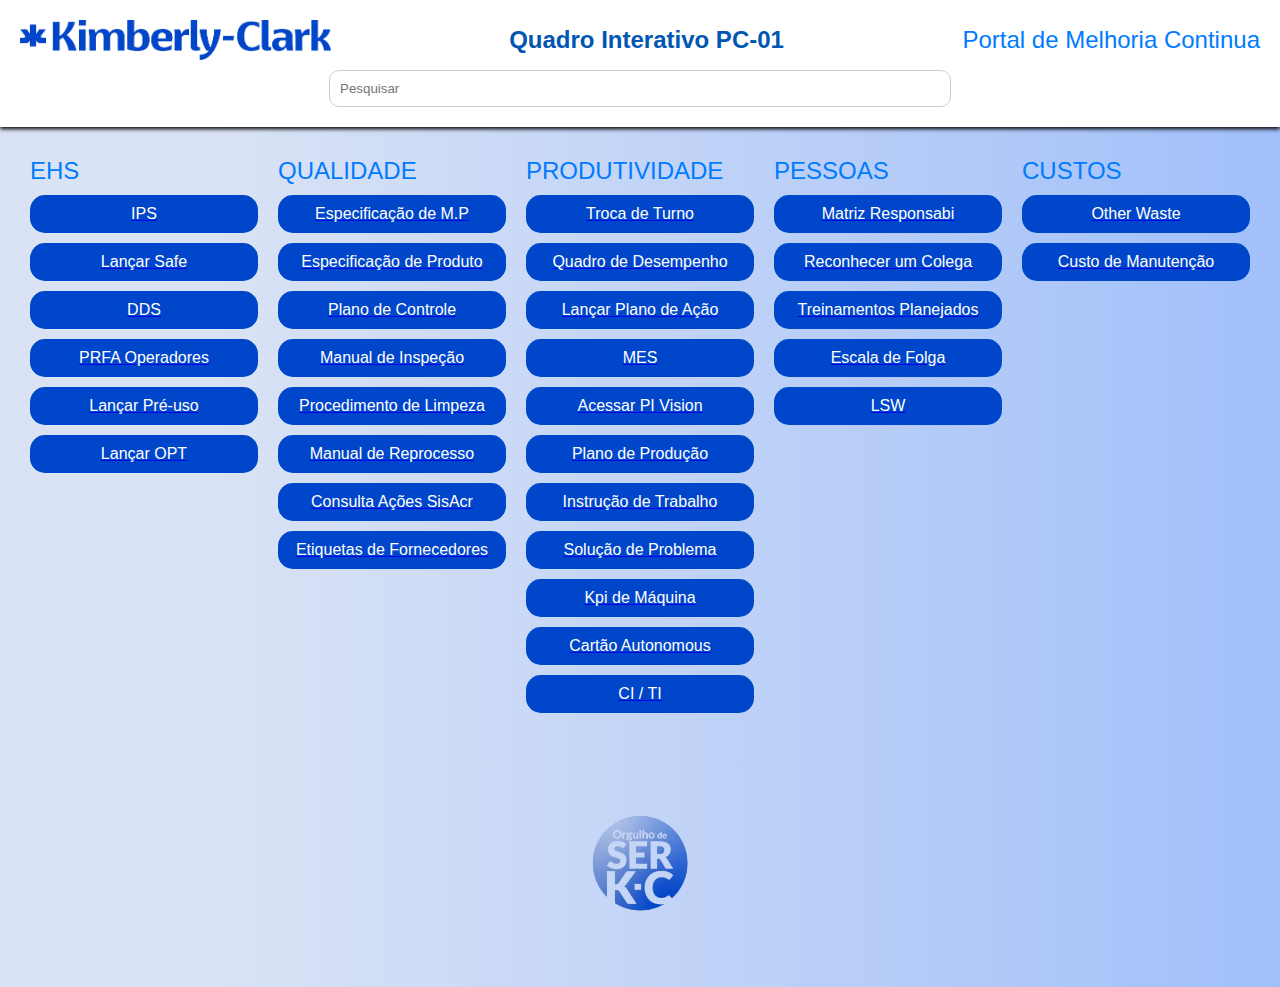
==== commit 14657f5f: "Update index.html" ====
--- a/index.html
+++ b/index.html
@@ -123,7 +123,7 @@
                                 class="button" style="text-decoration:none" >Escala de Folga
                                 </button></a>
                         <a target="_blank" href="https://apps.powerapps.com/play/e/default-fee2180b-69b6-4afe-9f14-ccd70bd4c737/a/5498a537-9523-4485-8c12-e4b41fe9e227?tenantId=fee2180b-69b6-4afe-9f14-ccd70bd4c737&source=portal#" > <button
-                                        class="button" style="text-decoration:none" >LSW</a></button>
+                                        class="button" style="text-decoration:none" >LSW</button></a>
         
                     </div>        
                     </div>
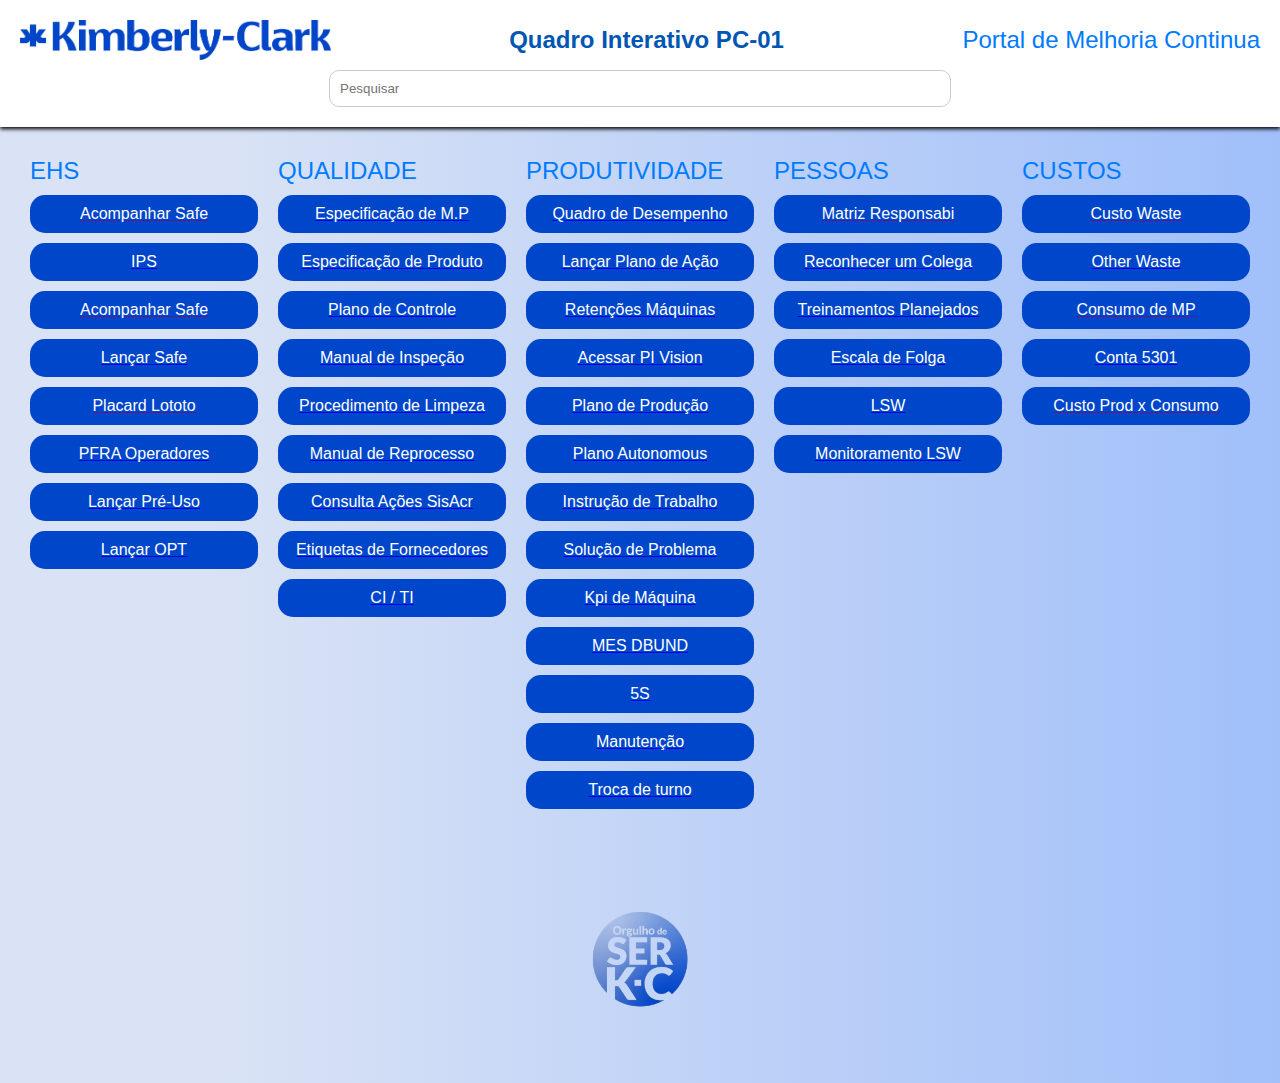
==== commit 21a26c24: "Add files via upload" ====
--- a/index.html
+++ b/index.html
@@ -11,166 +11,187 @@
 </head>
 
 <body>
-        <header class="header">
-            <div class="header-content">
-                <img class="header-image" src="new_K-C_logo_blue-removebg-preview.png" alt="Logo">
-                <h1 class="title">Quadro Interativo PC-01</h1>
-                <a class="header-menu-item" target="_blank" href="https://kimberlyclark.sharepoint.com/Sites/H945/">Portal de Melhoria Continua</a>
+    <header class="header">
+        <div class="header-content">
+            <img class="header-image" src="new_K-C_logo_blue-removebg-preview.png" alt="Logo">
+            <h1 class="title">Quadro Interativo PC-01</h1>
+            <a class="header-menu-item" target="_blank" href="https://kimberlyclark.sharepoint.com/Sites/H945/">Portal de Melhoria Continua</a>
+        </div>
+        <div class="search-container">
+            <input type="text" id="searchInhput" onkeyup="searchFunction()" placeholder="Pesquisar" class="search-input">
+        </div>
+    </header>
+
+    <main class="main-content">
+        <section class="main-section">
+            <div class="column">
+                <a class="category">EHS</a>
+                <a target="_blank" href="">
+                    <button class="button">Acompanhar Safe</button>
+                </a>
+                <a target="_blank" href="https://kimberlyclark.sharepoint.com/:x:/r/Sites/H945/_layouts/15/Doc.aspx?sourcedoc=%7BE01E208F-07EB-4372-B22F-2C62BEB76984%7D&file=%C3%8DNDICE_PREVENTIVO_DE_SEGURAN%C3%87A_GERAL.xlsx&action=default&mobileredirect=true">
+                        <button class="button">IPS</button>
+                    </a>
+                    <a target="_blank" href="">
+                        <button class="button">Acompanhar Safe</button>
+                    </a>
+                    <a target="_blank" href="https://proact.kcc.com/DataEntry/DataEntry.aspx">
+                        <button class="button">Lançar Safe</button>
+                    </a>
+                    <a target="_blank" href="">
+                        <button class="button">Placard Lototo</button>
+                    </a>
+                    <a target="_blank" href="https://kimberlyclark.sharepoint.com/:x:/r/Sites/H945/_layouts/15/Doc.aspx?sourcedoc=%7B5C706E7D-B9F8-4A55-ADEE-72D2D8750A78%7D&file=PFRA%20ADULT.xlsx&action=default&mobileredirect=true&cid=7b11c5ad-66a3-47ab-a8e6-ac9333eecac6">
+                        <button class="button">PFRA Operadores</button>
+                    </a>
+                    <a target="_blank" href="https://kimberlyclark.sharepoint.com/sites/G394/SitePages/Inspe%C3%A7%C3%B5es-de-Pr%C3%A9-uso.aspx">
+                        <button class="button">Lançar Pré-Uso</button>
+                    </a>
+                    <a target="_blank" href="https://kimberlyclark.sharepoint.com/Sites/g956/optseguranca">
+                        <button class="button">Lançar OPT</button>
+                    </a>
             </div>
-            <div class="search-container">
-                <input type="text" id="searchInput" onkeyup="searchFunction()" placeholder="Pesquisar" class="search-input">
+            <div class="column">
+                <a class="category">QUALIDADE</a>
+                <a target="_blank" href="https://kimberlyclark.sharepoint.com/:x:/r/Sites/H945/_layouts/15/Doc.aspx?sourcedoc=%7B68CE17A2-2D31-4555-B69A-902E59E09E64%7D&file=ESPECIFICA%C3%87%C3%95ES%20DE%20MP.xlsx&action=default&mobileredirect=true">
+                    <button class="button">Especificação de M.P</button>
+                </a>
+                <a target="_blank" href="https://kimberlyclark.sharepoint.com/:x:/r/Sites/H945/_layouts/15/Doc.aspx?sourcedoc=%7B05E9E14F-3327-44F6-A9D5-CFCF9441098B%7D&file=ESPECIFICA%C3%87%C3%95ES%20DE%20PRODUTO.xlsx&action=default&mobileredirect=true">
+                    <button class="button">Especificação de Produto</button>
+                </a>
+                <a target="_blank" href="https://kimberlyclark.sharepoint.com/:x:/r/Sites/H945/_layouts/15/Doc.aspx?sourcedoc=%7BA817C8CA-B61A-4F8E-A5D8-A62D6BACB26E%7D&file=PLANO%20DE%20CONTROLE.xlsx&action=default&mobileredirect=true">
+                    <button class="button">Plano de Controle</button>
+                </a>
+                <a target="_blank" href="http://www.etq.kcc.com/RelianceProd/reliance?ETQ$CMD=CMD_OPEN_DOC&ETQ$APPLICATION_NAME=DOCWORK&ETQ$FORM_NAME=DOCWORK_DOCUMENT&ETQ$KEY_NAME=DOCWORK_ID&ETQ$KEY_VALUE=681923&ETQ$SCREEN_WIDTH=1280">
+                    <button class="button">Manual de Inspeção</button>
+                </a>
+                <a target="_blank" href="http://www.etq.kcc.com/RelianceProd/reliance?ETQ$CMD=CMD_OPEN_DOC&ETQ$APPLICATION_NAME=DOCWORK&ETQ$FORM_NAME=DOCWORK_DOCUMENT&ETQ$KEY_NAME=DOCWORK_ID&ETQ$KEY_VALUE=752276&ETQ$SCREEN_WIDTH=1280">
+                    <button class="button">Procedimento de Limpeza</button>
+                </a>
+                <a target="_blank" href="http://www.etq.kcc.com/RelianceProd/reliance?ETQ$CMD=CMD_OPEN_DOC&ETQ$APPLICATION_NAME=DOCWORK&ETQ$FORM_NAME=DOCWORK_DOCUMENT&ETQ$KEY_NAME=DOCWORK_ID&ETQ$KEY_VALUE=592489&ETQ$SCREEN_WIDTH=1536&ETQ$OTHER_APPLICATION_NAME=DOCWORK&ETQ$OTHER_FORM_NAME=DOCWORK_DOCUMENT&ETQ$OTHER_KEY_NAME=DOCWORK_ID&ETQ$OTHER_KEY_VALUE=562685&ETQ$SCREEN_WIDTH=1218">
+                        <button class="button">Manual de Reprocesso</button>
+                    </a>
+                    <a target="_blank" href="https://app.powerbi.com/groups/cfca818e-1113-48e2-bbd6-c682dd473fb8/reports/b1af17c7-3bb4-41e4-a36e-29b8cb94ce5f?ctid=fee2180b-69b6-4afe-9f14-ccd70bd4c737&pbi_source=linkShare">
+                        <button class="button">Consulta Ações SisAcr</button>
+                    </a>
+                    <a target="_blank" href="http://www.etq.kcc.com/RelianceProd/reliance?ETQ$CMD=CMD_OPEN_DOC&ETQ$APPLICATION_NAME=DOCWORK&ETQ$FORM_NAME=DOCWORK_DOCUMENT&ETQ$KEY_NAME=DOCWORK_ID&ETQ$KEY_VALUE=762848&ETQ$SCREEN_WIDTH=1280">
+                        <button class="button">Etiquetas de Fornecedores</button>
+                    </a>
+                    <a target="_blank" href="https://app.powerbi.com/groups/0055bf64-55e1-4c63-bc40-d734c7adcbbf/reports/c88550a3-4103-4833-9e7e-376ef5d1868f/ReportSection7c344e23d1210edc0156?experience=power-bi">
+                        <button class="button">CI / TI</button>
+                    </a>
             </div>
-        </header>
-                
-        <main class="main-content">
-                <section class="main-section">
-                    <div class="column">
-                        <a class="category">EHS</a>
-                        <a target="_blank" href="https://kimberlyclark.sharepoint.com/:x:/r/Sites/H945/_layouts/15/Doc.aspx?sourcedoc=%7BE01E208F-07EB-4372-B22F-2C62BEB76984%7D&file=%C3%8DNDICE_PREVENTIVO_DE_SEGURAN%C3%87A_GERAL.xlsx&action=default&mobileredirect=true">
-                            <button class="button">IPS</button>
-                        </a>
-                        <a target="_blank" href="https://proact.kcc.com/DataEntry/DataEntry.aspx">
-                            <button class="button">Lançar Safe</button>
-                        </a>
-                        <a target="_blank" href="https://kimberlyclark.sharepoint.com/Sites/H945/Suzano/Forms/AllItems.aspx?viewid=c20eff85%2Daf0a%2D4b76%2Dab1f%2D5816f085532c&id=%2FSites%2FH945%2FSuzano%2FSEGURAN%C3%87A%2FDialogo%20de%20Seguran%C3%A7a">
-                            <button class="button">DDS</button>
-                        </a>
-                        </a>
-                        <a target="_blank" href="https://kimberlyclark.sharepoint.com/:x:/r/Sites/H945/_layouts/15/Doc.aspx?sourcedoc=%7B5C706E7D-B9F8-4A55-ADEE-72D2D8750A78%7D&file=PFRA%20ADULT.xlsx&action=default&mobileredirect=true&cid=7b11c5ad-66a3-47ab-a8e6-ac9333eecac6">
-                            <button class="button">PRFA Operadores</button>
-                        </a>
-                        <a target="_blank" href="https://kimberlyclark.sharepoint.com/sites/G394/SitePages/Inspe%C3%A7%C3%B5es-de-Pr%C3%A9-uso.aspx">
-                            <button class="button">Lançar Pré-uso</button>
-                        </a>
-                        <a target="_blank" href="https://kimberlyclark.sharepoint.com/Sites/g956/optseguranca">
-                            <button class="button">Lançar OPT</button>
-                        </a>
-                    </div>
-                    <div class="column">
-                        <a class="category">QUALIDADE</a>
-                        <a target="_blank" href="https://kimberlyclark.sharepoint.com/:x:/r/Sites/H945/_layouts/15/Doc.aspx?sourcedoc=%7B68CE17A2-2D31-4555-B69A-902E59E09E64%7D&file=ESPECIFICA%C3%87%C3%95ES%20DE%20MP.xlsx&action=default&mobileredirect=true"> <button
-                                class="button" style="text-decoration:none" >Especificação de M.P
-                                </button></a>
-                        <a target="_blank" href="https://kimberlyclark.sharepoint.com/:x:/r/Sites/H945/_layouts/15/Doc.aspx?sourcedoc=%7B05E9E14F-3327-44F6-A9D5-CFCF9441098B%7D&file=ESPECIFICA%C3%87%C3%95ES%20DE%20PRODUTO.xlsx&action=default&mobileredirect=true"> <button
-                                class="button" style="text-decoration:none" >Especificação de Produto
-                                </button></a>
-                        <a target="_blank" href="https://www.etq.kcc.com:443/RelianceProd/reliance?ETQ$CMD=CMD_OPEN_ATTACHMENT_LAST_REV&ETQ$FILE_NAME=PC_BR_SZ_AC_PC-01.xlsx&ETQ$APPLICATION_ID=7&ETQ$FORM_ID=37&ETQ$KEY_VALUE=1117289&ETQ$SOURCE_FIELD_ID=22423&ETQ$ORIGINAL_DOC_ID=228287"> <button
-                                class="button" style="text-decoration:none" >Plano de Controle
-                                </button></a>
-                        <a target="_blank" href="https://www.etq.kcc.com:443/RelianceProd/reliance?ETQ$CMD=CMD_OPEN_ATTACHMENT_LAST_REV&ETQ$FILE_NAME=PR-43212+Manual+de+Inspe%C3%A7%C3%A3o+Adult+Pants+rev001.pdf&ETQ$APPLICATION_ID=7&ETQ$FORM_ID=37&ETQ$KEY_VALUE=1115162&ETQ$SOURCE_FIELD_ID=22423&ETQ$ORIGINAL_DOC_ID=999413"> <button
-                                class="button" style="text-decoration:none" >Manual de Inspeção
-                                </button></a>
-                        <a target="_blank" href="https://www.etq.kcc.com:443/RelianceProd/reliance?ETQ$CMD=CMD_OPEN_ATTACHMENT_LAST_REV&ETQ$FILE_NAME=PR-18317+Limpeza+e+Sanitiza%C3%A7%C3%A3o+de+M%C3%A1quinas+-+Fabrica%C3%A7%C3%A3o+Fraldas+e+Absorventes.pdf&ETQ$APPLICATION_ID=7&ETQ$FORM_ID=37&ETQ$KEY_VALUE=752276&ETQ$SOURCE_FIELD_ID=22423&ETQ$ORIGINAL_DOC_ID=228451"> <button
-                                class="button" style="text-decoration:none" >Procedimento de Limpeza
-                                </button></a>
-                        <a target="_blank" href="https://www.etq.kcc.com:443/RelianceProd/reliance?ETQ$CMD=CMD_OPEN_ATTACHMENT_LAST_REV&ETQ$FILE_NAME=Reprocesso+e+Refugo.PDF&ETQ$APPLICATION_ID=7&ETQ$FORM_ID=37&ETQ$KEY_VALUE=592489&ETQ$SOURCE_FIELD_ID=22423&ETQ$ORIGINAL_DOC_ID=89873"> <button
-                                class="button" style="text-decoration:none" >Manual de Reprocesso
-                                </button></a>
-                        <a target="_blank" href="https://app.powerbi.com/groups/cfca818e-1113-48e2-bbd6-c682dd473fb8/reports/b1af17c7-3bb4-41e4-a36e-29b8cb94ce5f/ReportSection21f352bc2dba2883e2ea?ctid=fee2180b-69b6-4afe-9f14-ccd70bd4c737&experience=power-bi"> <button
-                                class="button" style="text-decoration:none" >Consulta Ações SisAcr
-                                </button></a>
-                        <a target="_blank" href="https://www.etq.kcc.com:443/RelianceProd/reliance?ETQ$CMD=CMD_OPEN_ATTACHMENT_LAST_REV&ETQ$FILE_NAME=JA-20312+BOOK+ETIQUETAS.pdf&ETQ$APPLICATION_ID=7&ETQ$FORM_ID=37&ETQ$KEY_VALUE=762848&ETQ$SOURCE_FIELD_ID=22423&ETQ$ORIGINAL_DOC_ID=518577"> <button
-                                class="button" style="text-decoration:none" >Etiquetas de Fornecedores
-                                </button></a>
-                    </div>
-                    <div class="column">
-                        <a class="category">PRODUTIVIDADE</a>
-                        <a target="_blank" href="https://app.powerbi.com/groups/cfca818e-1113-48e2-bbd6-c682dd473fb8/reports/8dae408e-7fd8-4291-8ae9-8256bff014f9/ReportSectionbdcd8ab68949bb05e889?experience=power-bi"> <button
-                                class="button" style="text-decoration:none" >Troca de Turno
-                                </button></a>
-                        <a target="_blank" href="https://kimberlyclark.sharepoint.com/:x:/r/Sites/H945/_layouts/15/Doc.aspx?sourcedoc=%7B3EA9B2F5-EC74-41AD-B187-4040FE20AA19%7D&file=QUADRO.xlsx&action=default&mobileredirect=true"> <button
-                                class="button" style="text-decoration:none" >Quadro de Desempenho
-                                </button></a>
-                        <a target="_blank" href="https://kimberlyclark.sharepoint.com/Sites/H945/Lists/Reunio%20Diria%20%20ADULT/AllItems.aspx"> <button
-                                class="button" style="text-decoration:none" >Lançar Plano de Ação
-                                </button></a>
-                        <a target="_blank" href="https://app.powerbi.com/groups/cfca818e-1113-48e2-bbd6-c682dd473fb8/reports/6776a6e0-09f8-4f71-957c-f9b790782b31/ReportSectionc7c205ea44f70ea52e8d?experience=power-bi"> <button
-                                class="button" style="text-decoration:none" >MES</button></a>
-                        <a target="_blank" href="https://brsza022/PIVision/#/Displays/11519/Adult-care-production?starttime=-8h&endtime=*"> <button
-                                class="button" style="text-decoration:none" >Acessar PI Vision
-                                </button></a>
-                        <a href="https://kimberlyclark.sharepoint.com/sites/C83/Planos%20de%20Produo/Forms/AllItems.aspx?InitialTabId=Ribbon%2ERead&VisibilityContext=WSSTabPersistence"> <button
-                                class="button" style="text-decoration:none" >Plano de Produção
-                                </button></a>
-                        <a target="_blank" href="https://kimberlyclark.sharepoint.com/:x:/r/Sites/H945/_layouts/15/Doc.aspx?sourcedoc=%7B8496AD6C-6801-4709-9B81-2003D0D69B8E%7D&file=Instru%C3%A7%C3%A3o%20de%20trabalho%20AC.xlsx&action=default&mobileredirect=true&cid=8894c03d-b22f-403d-bea1-e854684efde7"> <button
-                                class="button" style="text-decoration:none" >Instrução de Trabalho
-                                </button></a>
-                        <a target="_blank" href="https://kimberlyclark.sharepoint.com/:x:/r/Sites/H945/_layouts/15/Doc.aspx?sourcedoc=%7B6AEBDE22-1023-444A-97AA-1B1FE21E2FD4%7D&file=SOLU%C3%87%C3%83O%20DE%20PROBLEMA%20AC.xlsx&action=default&mobileredirect=true&cid=9abf655b-821a-439e-ae7c-b0aea070a8d5"> <button
-                                class="button" style="text-decoration:none" >Solução de Problema
-                                </button></a>
-                        <a target="_blank" href="https://kimberlyclark.sharepoint.com/:x:/r/Sites/H945/_layouts/15/Doc.aspx?sourcedoc=%7B90344E91-F85B-478E-AD5F-D7A99B7B71C7%7D&file=KPI%27s.xlsx&action=default&mobileredirect=true"> <button
-                                class="button" style="text-decoration:none" >Kpi de Máquina
-                                </button></a>
-                        <a target="_blank" href="https://brsza022/PIVision/#/Displays/633/AUTONOMOS-CARE-CART%25C3%2595ES"> <button
-                                class="button" style="text-decoration:none" >Cartão Autonomous
-                                </button></a>
-                        <a target="_blank" href="https://app.powerbi.com/groups/0055bf64-55e1-4c63-bc40-d734c7adcbbf/reports/c88550a3-4103-4833-9e7e-376ef5d1868f/ReportSection7c344e23d1210edc0156?experience=power-bi"> <button
-                                class="button" style="text-decoration:none" >CI / TI
-                                </button></a>  
-                    </div>
-                    <div class="column">
-                        <a class="category">PESSOAS</a>
-                        <a target="_blank" href="https://www.etq.kcc.com:443/RelianceProd/reliance?ETQ$CMD=CMD_OPEN_ATTACHMENT_LAST_REV&ETQ$FILE_NAME=Matriz+de+Pap%C3%A9is+e+Responsabilidade+-+Suzano.PDF&ETQ$APPLICATION_ID=7&ETQ$FORM_ID=37&ETQ$KEY_VALUE=757478&ETQ$SOURCE_FIELD_ID=1233&ETQ$ORIGINAL_DOC_ID=660149"> <button
-                                class="button" style="text-decoration:none" >Matriz Responsabi
-                                </button></a>
-                        <a target="_blank" href="https://kimberlyclark.sharepoint.com/Sites/H945/Lists/Suzano%20%20Estrelas%20do%20Ms/AllItems.aspx"> <button
-                                class="button" style="text-decoration:none" >Reconhecer um Colega
-                                </button></a>
-                        <a target="_blank" href="https://app.powerbi.com/groups/4a60522e-df17-40c3-afca-f699785afb5d/reports/fe555b92-4421-4a0d-9428-de4530812f7f/ReportSectionb11196832b5090b2e659"> <button
-                                class="button" style="text-decoration:none" >Treinamentos Planejados
-                                </button></a>
-                        <a target="_blank" href="https://kimberlyclark.sharepoint.com/:x:/r/Sites/H945/Suzano/Quadro%20Interativo/ESCALA%202020-2028.xlsx?d=w069550dec2634102a6224d59a8b1bf23&csf=1&web=1&e=RJfGbC"> <button
-                                class="button" style="text-decoration:none" >Escala de Folga
-                                </button></a>
-                        <a target="_blank" href="https://apps.powerapps.com/play/e/default-fee2180b-69b6-4afe-9f14-ccd70bd4c737/a/5498a537-9523-4485-8c12-e4b41fe9e227?tenantId=fee2180b-69b6-4afe-9f14-ccd70bd4c737&source=portal#" > <button
-                                        class="button" style="text-decoration:none" >LSW</button></a>
-        
-                    </div>        
-                    </div>
-                    <div class="column">
-                        <a class="category">CUSTOS</a>
-                        <a target="_blank" href="https://app.powerbi.com/groups/cfca818e-1113-48e2-bbd6-c682dd473fb8/reports/4f1f03d1-59f8-48e6-b33b-8fc1af2084a8/ReportSectione5488e0542927c287a58?experience=power-bi"> <button
-                                class="button" href="" style="text-decoration:none"
-                                >Other Waste</button></a>
-                        <a target="_blank" href="https://app.powerbi.com/reportEmbed?reportId=d9f2e11f-9b01-4a2d-b234-4d6d5b1d86a7&autoAuth=true&ctid=fee2180b-69b6-4afe-9f14-ccd70bd4c737"> <button
-                                class="button" href="" style="text-decoration:none"
-                                >Custo de Manutenção</button></a>
-                        
-                    </div>
-                </section>
-            </main>
-        
-            <footer class="footer">
-                <img class="footer-image" src="ser_kc_logo-removebg.png" alt="Rodapé">
-            </footer>
-        
-            <script>
-                function removeSpecialChars(str) {
-                    return str.normalize("NFD").replace(/[\u0300-\u036f]/g, "").replace(/[^\w\s]/gi, '').toUpperCase();
+            <div class="column">
+                <a class="category">PRODUTIVIDADE</a>
+                <a target="_blank" href="https://kimberlyclark.sharepoint.com/:x:/r/Sites/H945/_layouts/15/Doc.aspx?sourcedoc=%7B3EA9B2F5-EC74-41AD-B187-4040FE20AA19%7D&file=QUADRO.xlsx&action=default&mobileredirect=true">
+                    <button class="button">Quadro de Desempenho</button>
+                </a>
+                <a target="_blank" href="https://kimberlyclark.sharepoint.com/Sites/H945/Lists/Reunio%20Diria%20%20ADULT/AllItems.aspx">
+                        <button class="button">Lançar Plano de Ação</button>
+                    </a>
+                    <a target="_blank" href="https://app.powerbi.com/groups/0055bf64-55e1-4c63-bc40-d734c7adcbbf/reports/1bfe30fd-e450-4a0d-a699-4149492f97a3/ReportSection43f541219a9b225120d9?ctid=fee2180b-69b6-4afe-9f14-ccd70bd4c737&experience=power-bi&bookmarkGuid=57806f42-26b6-4c58-b7a7-83dbe77c6971">
+                        <button class="button">Retenções Máquinas</button>
+                    </a>
+                    <a target="_blank" href="https://brsza022/PIVision/#/Displays/196/Adult-Care--%C2%A0Production">
+                        <button class="button">Acessar PI Vision</button>
+                    </a>
+                    <a target="_blank" href="https://kimberlyclark.sharepoint.com/sites/C83/Planos%20de%20Produo/Forms/AllItems.aspx?InitialTabId=Ribbon%2ERead&VisibilityContext=WSSTabPersistence">
+                        <button class="button">Plano de Produção</button>
+                    </a>
+                    <a target="_blank" href="https://brsza022/PIVision/#/Displays/633/AUTONOMOS-CARE-CART%25C3%2595ES">
+                        <button class="button">Plano Autonomous</button>
+                    </a>
+                    <a target="_blank" href="https://kimberlyclark.sharepoint.com/:x:/r/Sites/H945/_layouts/15/Doc.aspx?sourcedoc=%7B8496AD6C-6801-4709-9B81-2003D0D69B8E%7D&file=Instru%C3%A7%C3%A3o%20de%20trabalho%20AC.xlsx&action=default&mobileredirect=true&cid=8894c03d-b22f-403d-bea1-e854684efde7">
+                        <button class="button">Instrução de Trabalho</button>
+                    </a>
+                    <a target="_blank" href="https://kimberlyclark.sharepoint.com/:x:/r/Sites/H945/_layouts/15/Doc.aspx?sourcedoc=%7B6AEBDE22-1023-444A-97AA-1B1FE21E2FD4%7D&file=SOLU%C3%87%C3%83O%20DE%20PROBLEMA%20AC.xlsx&action=default&mobileredirect=true&cid=9abf655b-821a-439e-ae7c-b0aea070a8d5">
+                        <button class="button">Solução de Problema</button>
+                    </a>
+                    <a target="_blank" href="https://kimberlyclark.sharepoint.com/:x:/r/Sites/H945/_layouts/15/Doc.aspx?sourcedoc=%7B90344E91-F85B-478E-AD5F-D7A99B7B71C7%7D&file=KPI%27s.xlsx&action=default&mobileredirect=true">
+                        <button class="button">Kpi de Máquina</button>
+                    </a>
+                    <a target="_blank" href="https://app.powerbi.com/groups/cfca818e-1113-48e2-bbd6-c682dd473fb8/reports/6776a6e0-09f8-4f71-957c-f9b790782b31/ReportSectionc7c205ea44f70ea52e8d?experience=power-bi">
+                        <button class="button">MES DBUND</button>
+                    </a>
+                    <a target="_blank" href="https://brsza022/PIVision/#/Displays/1385/5S">
+                        <button class="button">5S</button>
+                    </a>
+                    <a target="_blank" href="https://l24427.github.io/MelhoriaContinua_Manutencao/">
+                        <button class="button">Manutenção</button>
+                    </a>
+                    <a target="_blank" href="https://app.powerbi.com/groups/cfca818e-1113-48e2-bbd6-c682dd473fb8/reports/8dae408e-7fd8-4291-8ae9-8256bff014f9/ReportSectionbdcd8ab68949bb05e889?experience=power-bi">
+                        <button class="button">Troca de turno</button>
+                    </a>
+            </div>
+        </div>
+        <div class="column">
+            <a class="category">PESSOAS</a>
+            <a target="_blank" href="">
+                <button class="button">Matriz Responsabi</button>
+            </a>
+            <a target="_blank" href="https://kimberlyclark.sharepoint.com/Sites/H945/Lists/Suzano%20%20Estrelas%20do%20Ms/AllItems.aspx">
+                <button class="button">Reconhecer um Colega</button>
+            </a>
+            <a target="_blank" href="https://app.powerbi.com/groups/4a60522e-df17-40c3-afca-f699785afb5d/reports/fe555b92-4421-4a0d-9428-de4530812f7f/ReportSectionb11196832b5090b2e659">
+                <button class="button">Treinamentos Planejados</button>
+            </a>
+            <a target="_blank" href="https://kimberlyclark.sharepoint.com/:x:/r/Sites/H945/Suzano/Quadro%20Interativo/ESCALA%202020-2028.xlsx?d=w069550dec2634102a6224d59a8b1bf23&csf=1&web=1&e=RJfGbC">
+                    <button class="button">Escala de Folga</button>
+                </a>
+                <a target="_blank" href="https://apps.powerapps.com/play/e/default-fee2180b-69b6-4afe-9f14-ccd70bd4c737/a/5498a537-9523-4485-8c12-e4b41fe9e227?tenantId=fee2180b-69b6-4afe-9f14-ccd70bd4c737&source=portal#">
+                    <button class="button">LSW</button>
+                </a>
+                <a target="_blank" href="https://app.powerbi.com/groups/cfca818e-1113-48e2-bbd6-c682dd473fb8/reports/9a676cde-bc6c-4494-a91f-bb49825f3f12/2b7d34700ce16774ea6b?experience=power-bi">
+                    <button class="button">Monitoramento LSW</button>
+                </a>
+        </div>
+        <div class="column">
+            <a class="category">CUSTOS</a>
+            <a target="_blank" href="">
+                <button class="button">Custo Waste</button>
+            </a>
+            <a target="_blank" href="https://app.powerbi.com/groups/cfca818e-1113-48e2-bbd6-c682dd473fb8/reports/4f1f03d1-59f8-48e6-b33b-8fc1af2084a8/ReportSectione5488e0542927c287a58?experience=power-bi">
+                <button class="button">Other Waste</button>
+            </a>
+            <a target="_blank" href="">
+                <button class="button">Consumo de MP</button>
+            </a>
+            <a target="_blank" href="https://app.powerbi.com/groups/cfca818e-1113-48e2-bbd6-c682dd473fb8/reports/f3790613-dcf0-4181-a043-a15d89f62940/ReportSectione7387e1bf575bf112d0f?ctid=fee2180b-69b6-4afe-9f14-ccd70bd4c737&experience=power-bi">
+                <button class="button">Conta 5301</button>
+            </a>
+            <a target="_blank" href="">
+                <button class="button">Custo Prod x Consumo</button>
+            </a>
+        </div>
+        </section>
+    </main>
+
+    <footer class="footer">
+        <img class="footer-image" src="ser_kc_logo-removebg.png" alt="Rodapé">
+    </footer>
+
+    <script>
+        function removeSpecialChars(str) {
+            return str.normalize("NFD").replace(/[\u0300-\u036f]/g, "").replace(/[^\w\s]/gi, '').toUpperCase();
+        }
+
+        function searchFunction() {
+            var input, filter, buttons, text;
+            input = document.getElementById('searchInput');
+            filter = removeSpecialChars(input.value.trim());
+            buttons = document.getElementsByClassName('button');
+
+            for (var i = 0; i < buttons.length; i++) {
+                text = removeSpecialChars(buttons[i].textContent || buttons[i].innerText);
+                if (text.indexOf(filter) > -1) {
+                    buttons[i].style.display = "block";
+                } else {
+ buttons[i].style.display = "none";
                 }
-        
-                function searchFunction() {
-                    var input, filter, buttons, text;
-                    input = document.getElementById('searchInput');
-                    filter = removeSpecialChars(input.value.trim());
-                    buttons = document.getElementsByClassName('button');
-        
-                    for (var i = 0; i < buttons.length; i++) {
-                        text = removeSpecialChars(buttons[i].textContent || buttons[i].innerText);
-                        if (text.indexOf(filter) > -1) {
-                            buttons[i].style.display = "block";
-                        } else {
-         buttons[i].style.display = "none";
-                        }
-                    }
-                }
-            </script>
-            
-        
-        </body>
-        
-        </html>        
+            }
+        }
+    </script>
 
+</body>
 
-
-
+</html>
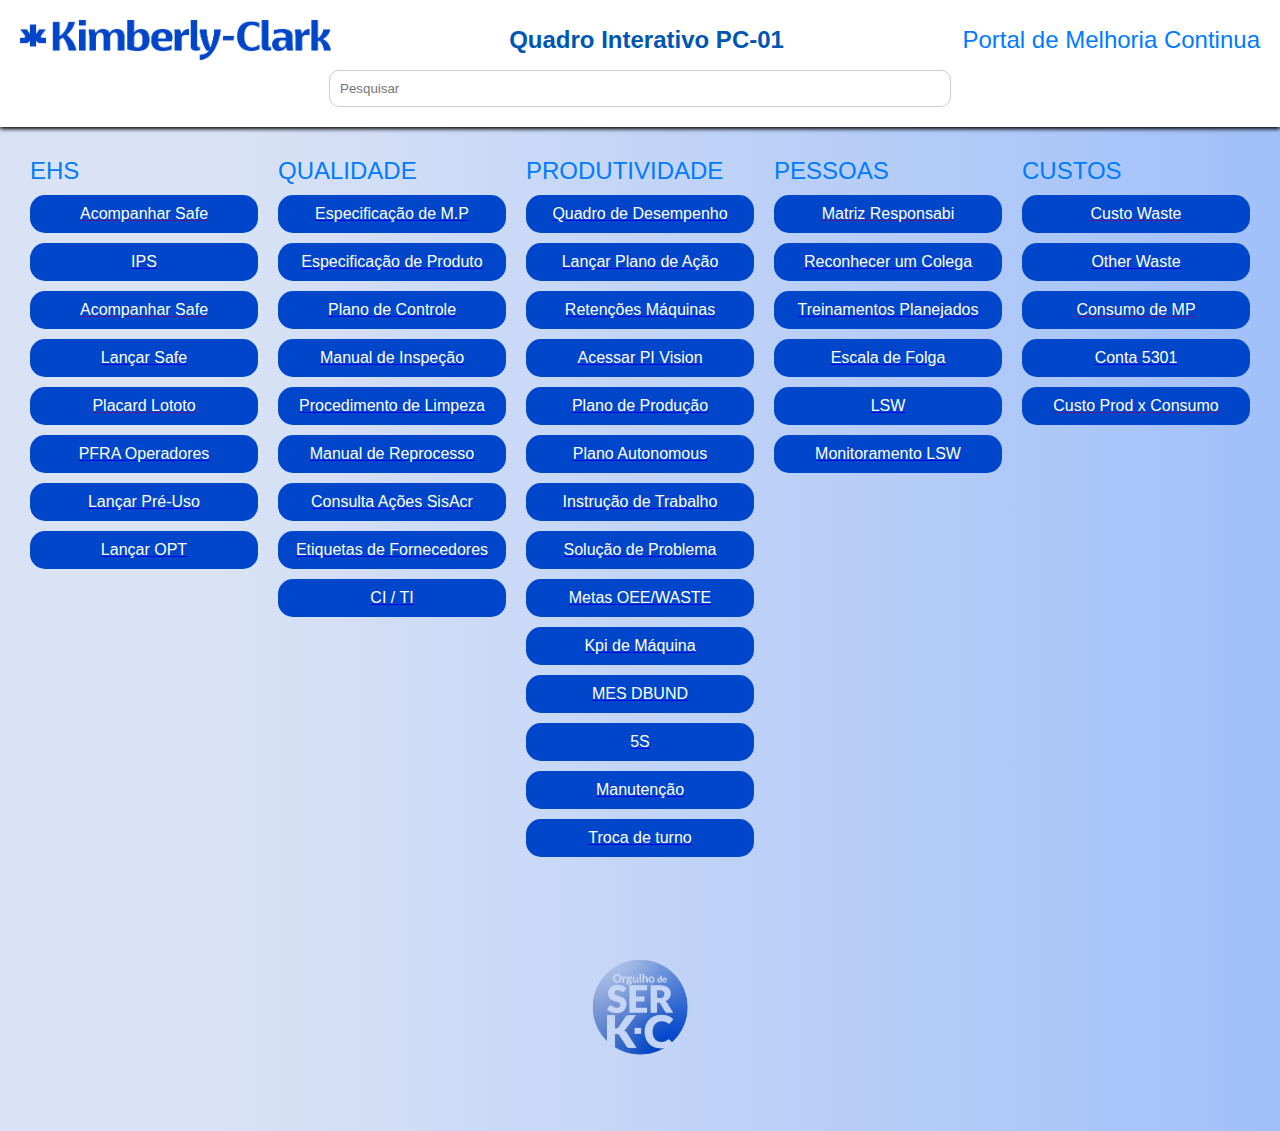
==== commit 79ef7a1a: "Update index.html" ====
--- a/index.html
+++ b/index.html
@@ -107,7 +107,10 @@
                     <a target="_blank" href="https://kimberlyclark.sharepoint.com/:x:/r/Sites/H945/_layouts/15/Doc.aspx?sourcedoc=%7B6AEBDE22-1023-444A-97AA-1B1FE21E2FD4%7D&file=SOLU%C3%87%C3%83O%20DE%20PROBLEMA%20AC.xlsx&action=default&mobileredirect=true&cid=9abf655b-821a-439e-ae7c-b0aea070a8d5">
                         <button class="button">Solução de Problema</button>
                     </a>
-                    <a target="_blank" href="https://kimberlyclark.sharepoint.com/:x:/r/Sites/H945/_layouts/15/Doc.aspx?sourcedoc=%7B90344E91-F85B-478E-AD5F-D7A99B7B71C7%7D&file=KPI%27s.xlsx&action=default&mobileredirect=true">
+                 <a target="_blank" href="https://kimberlyclark.sharepoint.com/:x:/r/Sites/H945/Suzano/Quadro%20Interativo/ADULT/PC-01/METAS%20OEE%20WASTE%202025%20-%20PC01.xlsx?d=wc9eee80902304e0090bb0a7bedd2e1d7&csf=1&web=1&e=IrcYaE">
+                        <button class="button">Metas OEE/WASTE</button>
+                    </a>
+                    <a target="_blank" href="https://kimberlyclark.sharepoint.com/:x:/r/Sites/H945/Suzano/PRODUTIVIDADE/OEEWASTE/OEEWaste%20Planta%202025.xlsx?d=w44b2c8fe4f794d989c5955d6abfc326e&csf=1&web=1&e=i1Dgcx">
                         <button class="button">Kpi de Máquina</button>
                     </a>
                     <a target="_blank" href="https://app.powerbi.com/groups/cfca818e-1113-48e2-bbd6-c682dd473fb8/reports/6776a6e0-09f8-4f71-957c-f9b790782b31/ReportSectionc7c205ea44f70ea52e8d?experience=power-bi">
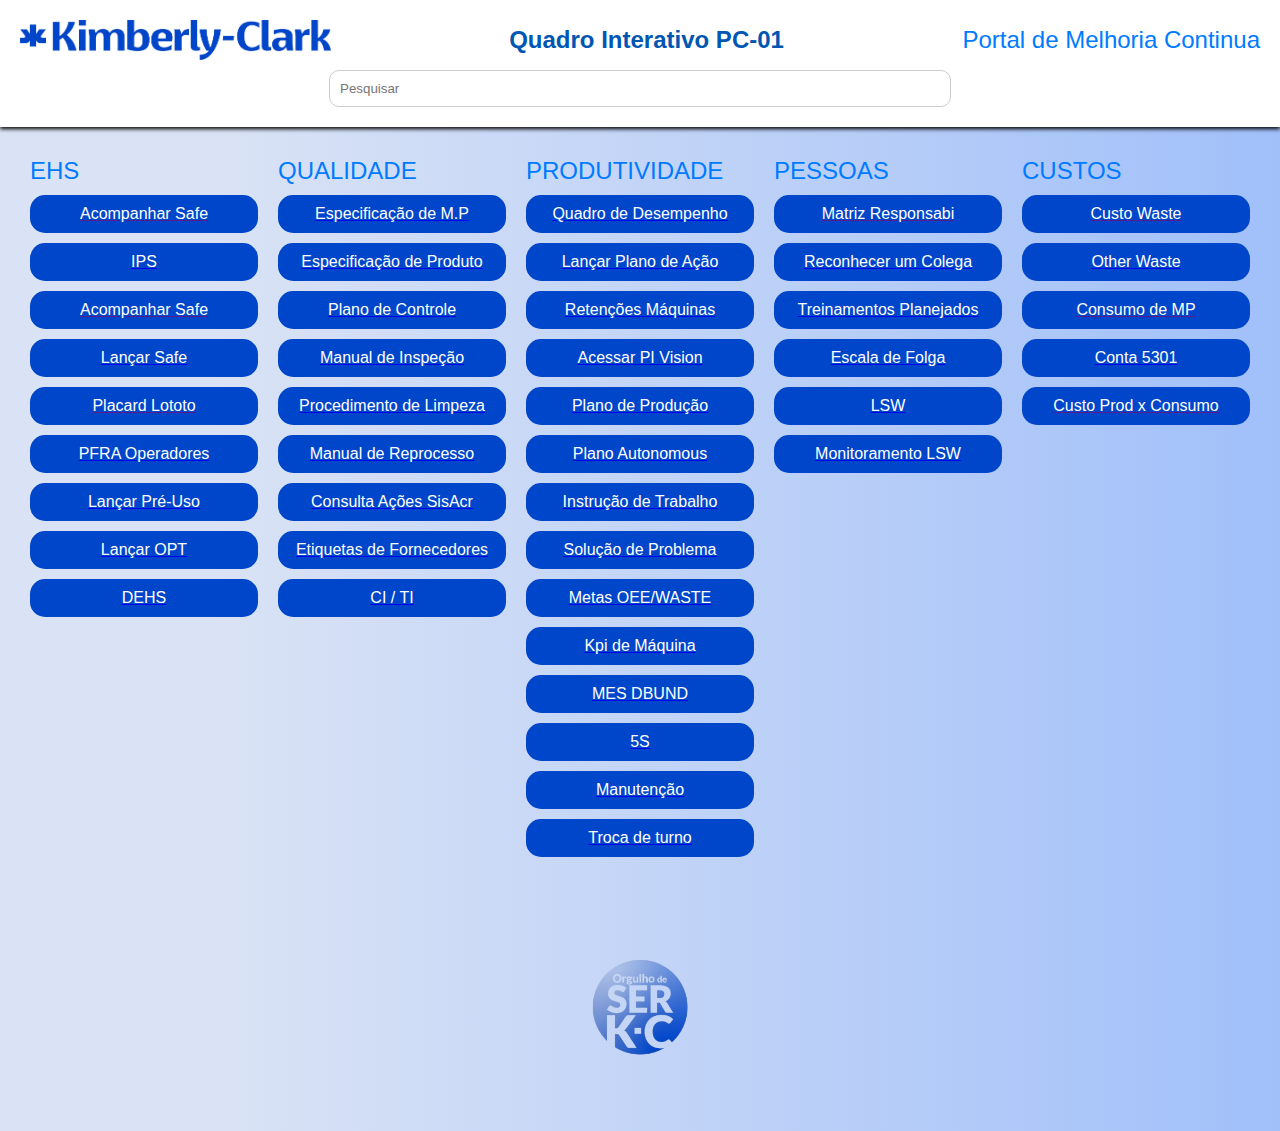
==== commit 9849f0a7: "Update index.html" ====
--- a/index.html
+++ b/index.html
@@ -50,6 +50,9 @@
                     <a target="_blank" href="https://kimberlyclark.sharepoint.com/Sites/g956/optseguranca">
                         <button class="button">Lançar OPT</button>
                     </a>
+                <a target="_blank" href="https://kimberlyclark.sharepoint.com/Sites/H945/Suzano/Forms/AllItems.aspx?id=%2FSites%2FH945%2FSuzano%2FSEGURAN%C3%87A%2FDialogo%20de%20Seguran%C3%A7a%20e%20Meio%20Ambiente&viewid=c20eff85%2Daf0a%2D4b76%2Dab1f%2D5816f085532c&ovuser=fee2180b%2D69b6%2D4afe%2D9f14%2Dccd70bd4c737%2Cpaulo%2Ejunior3%40kcc%2Ecom&OR=Teams%2DHL&CT=1743445613509&clickparams=eyJBcHBOYW1lIjoiVGVhbXMtRGVza3RvcCIsIkFwcFZlcnNpb24iOiI0OS8yNTAzMDIwMTAxMCIsIkhhc0ZlZGVyYXRlZFVzZXIiOmZhbHNlfQ%3D%3D">
+                        <button class="button">DEHS</button>
+                    </a>
             </div>
             <div class="column">
                 <a class="category">QUALIDADE</a>
@@ -107,7 +110,7 @@
                     <a target="_blank" href="https://kimberlyclark.sharepoint.com/:x:/r/Sites/H945/_layouts/15/Doc.aspx?sourcedoc=%7B6AEBDE22-1023-444A-97AA-1B1FE21E2FD4%7D&file=SOLU%C3%87%C3%83O%20DE%20PROBLEMA%20AC.xlsx&action=default&mobileredirect=true&cid=9abf655b-821a-439e-ae7c-b0aea070a8d5">
                         <button class="button">Solução de Problema</button>
                     </a>
-                 <a target="_blank" href="https://kimberlyclark.sharepoint.com/:x:/r/Sites/H945/Suzano/Quadro%20Interativo/ADULT/PC-01/METAS%20OEE%20WASTE%202025%20-%20PC01.xlsx?d=wc9eee80902304e0090bb0a7bedd2e1d7&csf=1&web=1&e=IrcYaE">
+                 <a target="_blank" href="https://kimberlyclark.sharepoint.com/:x:/r/Sites/H945/Suzano/Quadro%20Interativo/ADULT/PC-01/Metas%20KPIs%202025%20-%20PC01.xlsx?d=w5181b926dadf48ad8c8433daa66ddb4a&csf=1&web=1&e=AT9Ffw">
                         <button class="button">Metas OEE/WASTE</button>
                     </a>
                     <a target="_blank" href="https://kimberlyclark.sharepoint.com/:x:/r/Sites/H945/Suzano/PRODUTIVIDADE/OEEWASTE/OEEWaste%20Planta%202025.xlsx?d=w44b2c8fe4f794d989c5955d6abfc326e&csf=1&web=1&e=i1Dgcx">
